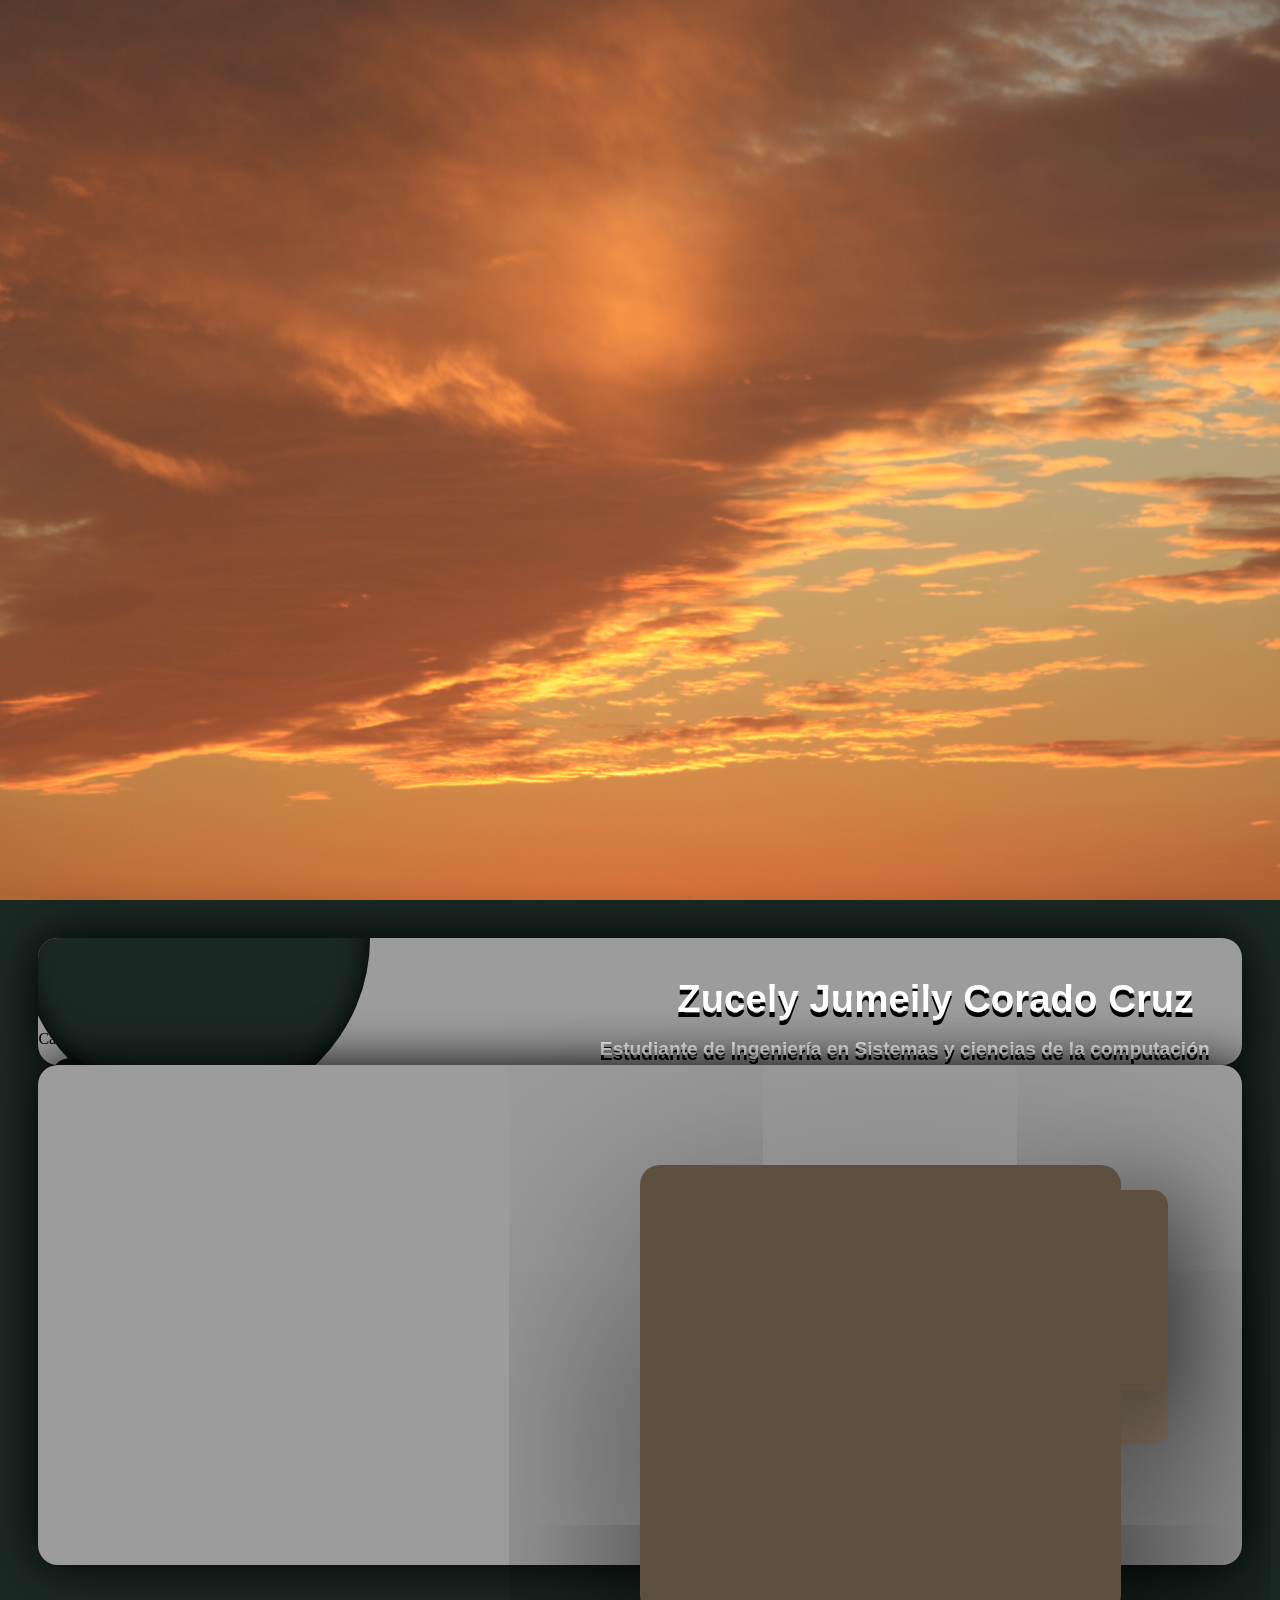
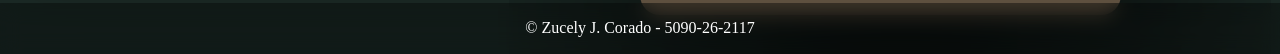
==== index.html @ 42de1779 "V1-Index" ====
<!DOCTYPE html>
<html lang="en">
<head>
    <meta charset="UTF-8">
    <meta name="viewport" content="width=device-width, initial-scale=1.0">
    <title>Zucely J. Corado</title>
    <link rel="shortcut icon" href="./Img/yo.png" type="image/x-icon">
    <link rel="stylesheet" href="./normalize.css">
    <link rel="stylesheet" href="./index.css">
</head>
<body>
    <div class="container">
        <header>
            <div class="isdy-wrapper">
                <div class="isdy" id="isdy">
                    <img src="./Img/wall.png" alt="wall">
                    <p>Zucely Jumeily Corado Cruz</p>
                </div>
            </div>
        </header>

        <div class="content"> 
            <section class="Basic-info">
                <div class="circulo1"></div>
                <div class="circulo2"></div>
                <div class="circulo3"></div>
                <div class="circulo4"></div>
                <div class="circulo5"></div>
                <h1>Zucely Jumeily Corado Cruz</h1>
                <h2>Estudiante de Ingeniería en Sistemas y ciencias de la computación</h2>
                <h2>Sección "A"</h2>
                <p>Carnet: 5090-26-2117</p>
            </section>

            <section class="info">
                <div id="pestaña" class="pestaña3"></div>
                <div id="pestaña" class="pestaña2" ></a></div>
                <div id="pestaña" class="sombra" ></div>
                <div class="folder"></div>
                <div class="pestaña1"></div>
            </section>
        </div>

        <div class="footer">
            <p>&copy; Zucely J. Corado - 5090-26-2117</p>
        </div>
    </div>

   
<!--- ---- ------ -- - - - --            -------           -----        ---- -->
    <script>
        const isdy = document.getElementById("isdy");
        const wrapper = document.querySelector(".isdy-wrapper");
        const trigger = wrapper.offsetHeight;
        window.addEventListener("scroll", () => {
        if(window.scrollY >= trigger){
            isdy.classList.add("active");
        } else {
            isdy.classList.remove("active");
        }
        });
    </script>
</body>
</html>
---- index.css ----
@import url('https://fonts.googleapis.com/css2?family=Changa+One:ital@0;1&family=Dancing+Script:wght@400..700&family=Fira+Sans:ital,wght@0,100;0,200;0,300;0,400;0,500;0,600;0,700;0,800;0,900;1,100;1,200;1,300;1,400;1,500;1,600;1,700;1,800;1,900&family=Fustat:wght@200..800&family=Matemasie&family=Rakkas&family=Rubik+Vinyl&family=Special+Gothic+Expanded+One&family=Zain:wght@200;300;400;700;800;900&display=swap');
@import url('https://fonts.googleapis.com/css2?family=Caveat:wght@400..700&family=Changa+One:ital@0;1&family=Dancing+Script:wght@400..700&family=Fira+Sans:ital,wght@0,100;0,200;0,300;0,400;0,500;0,600;0,700;0,800;0,900;1,100;1,200;1,300;1,400;1,500;1,600;1,700;1,800;1,900&family=Fustat:wght@200..800&family=Matemasie&family=Petemoss&family=Rakkas&family=Rock+Salt&family=Rubik+Vinyl&family=Special+Gothic+Expanded+One&family=Zain:wght@200;300;400;700;800;900&display=swap');

body{
    background-color: #1b2925;
    margin: 0;
    min-height: 100vh;
}   

.container{
    display: grid;
    grid-template-columns: auto;
    grid-template-rows: auto auto auto auto;
    grid-template-areas: 
    "header header header header"
    "content content content content"
    "footer footer footer footer";
}
 
header{
    grid-area: header;
}
.content{
    grid-area: content;
    margin: 3vw;
}
/*isla dynamic*/
.isdy-wrapper{
    width: 100%;
    height: 100vh;
}

.isdy{
    position: relative;
    width: 100%;
    height: 100vh;
    overflow: hidden;
    transform-origin: top center;
    transition: all .35s cubic-bezier(0.22, 1, 0.36, 1);
}

.isdy img{
    width:100%;
    height:100%;
    object-fit: cover;
    
}

.isdy.active{
    position: fixed;
    width: 280px;
    height: 60px;
    top: 20px;
    left: 50%;
    transform: translateX(-50%) scale(1);
    border-radius: 40px;
    z-index: 1000;
}

.isdy.active::after{
    content:"";
    position:absolute;
    inset:0;
    background:
    rgba(0,0,0,0.35);
    backdrop-filter: blur(10px);
}
/*isla dynamic*/

.Basic-info{
    position: relative;
    width: 1fr;
    height: 1fr;
    background-color: #9c9c9c;
    border-radius: 20px;
    box-shadow: 0px 0px 50px #000000;
    overflow: hidden;
}

h1{
    font-weight: bold;
    font-family: sans-serif;
    font-size: 3vw;
    color: #FFFFFF;
    position: absolute;
    top: 1vw;
    right: 4%;
    text-shadow: 0px 5px 0 #000000;
}

h2{
    font-family: sans-serif;
    font-size: 1.5vw;
    color: #FFFFFF;
    position: relative;
    top:  6.5vw;
    right: 2.5vw;
    text-shadow: 0px 5px 0 #000000;
    text-align: right;
}


/*circulos*/
.circulo1, .circulo2, .circulo3, .circulo4, .circulo5 {
    position: absolute;
    background-color: #1b2925;
    border-radius: 50%;
    box-shadow: inset 0 0 30px #000000;
}

.circulo1{
    left: 13%;
    transform: translate(-50%, -50%);
    width: 350px;
    height: 350px;
}

.circulo2{
    transform: translate(-50%, 50%);
    width: 350px;
    height: 350px;
}

.circulo3{ 
    left: 15%;
    transform: translate(5%, 200%);
    width: 150px;
    height: 150px;
}

.circulo4{
    left: 15%;
    transform: translate(10%, 400%);
    width: 60px;
    height: 60px;
}

.circulo5{
    left: 1%;
    transform: translate(2%, 300%);
    width: 40px;
    height: 40px;
}
/*circulos*/

.info{
    position: relative;
    width: 1fr;
    height: auto;
    padding: 1fr;
    min-height: 500px;
    background-color: #9c9c9c;
    border-radius: 20px;
    box-shadow: 0px 0px 50px #000000;
}

a{
    text-decoration: none;
    color: black;
}

/*folder*/
#pestaña{
    width: 47px;
    height: 200px;
    background: #A9927D;
    border-radius: 0 15px 15px 0;
    position: absolute;
}

.sombra{
    width: 47px;
    height: 200px;
    background: #A9927D;
    border-radius: 0 15px 15px 0;
    top: 25%;
    left: 90%;
    box-shadow: 1px 14px 100px black;
}

.pestaña1{
    width: 47px;
    height: 200px;
    background: #5E503F;
    border-radius: 0 15px 15px 0;
    position: absolute;
    top: 25%;
    left: 90%;
}

.pestaña2{
    background: #A9927D;
    top: 30%;
    left: 90%;
}

.pestaña3{
    top: 36%;
    left: 90%;
    background: #A9927D;
}

.folder{
    width: 40%;
    height: 90%;
    background: #5E503F;
    border-radius: 20px;
    position: absolute;
    top: 20%;
    left: 50%;
    box-shadow: 20px 90px 1000px black;
}
/*folder*/

.footer{
    color: white;
    text-align: center;
    background-color: rgba(0, 0, 0, 0.35);
    backdrop-filter: blur(10px);
    grid-area: footer;
}
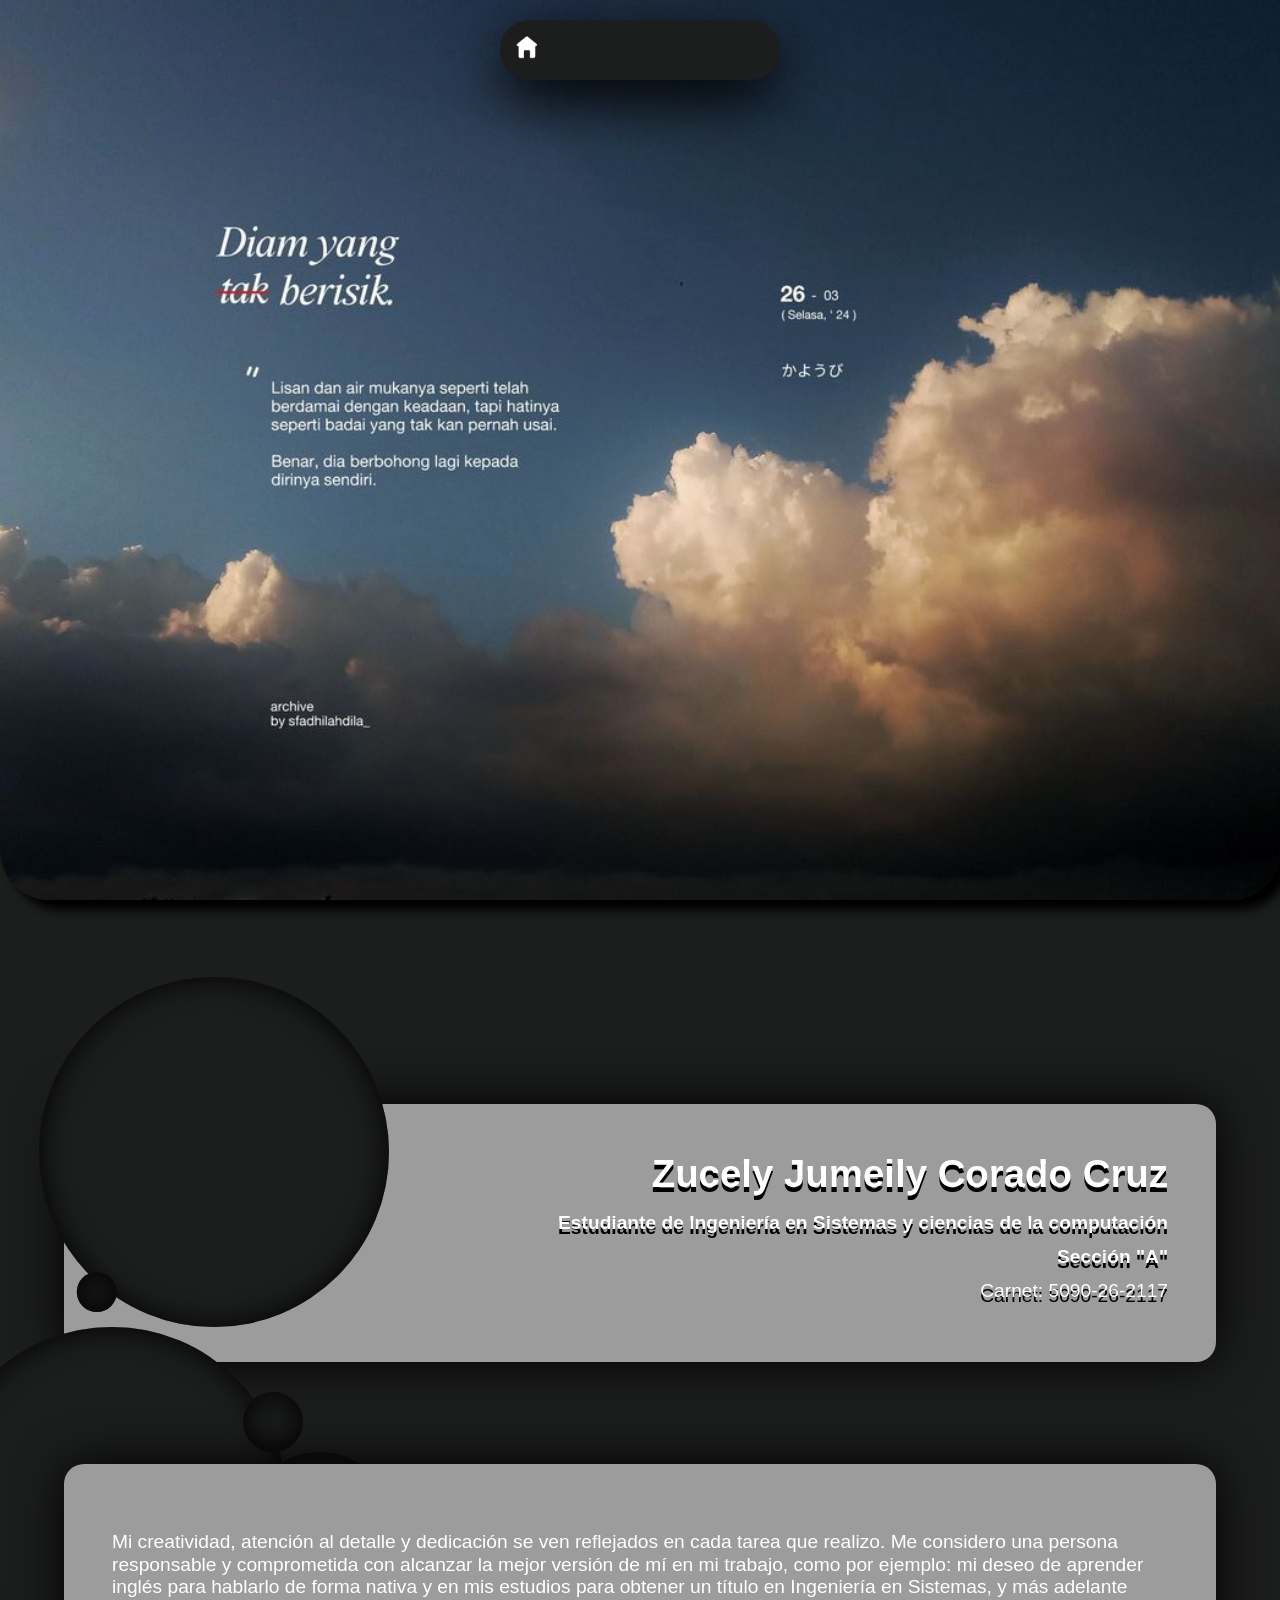
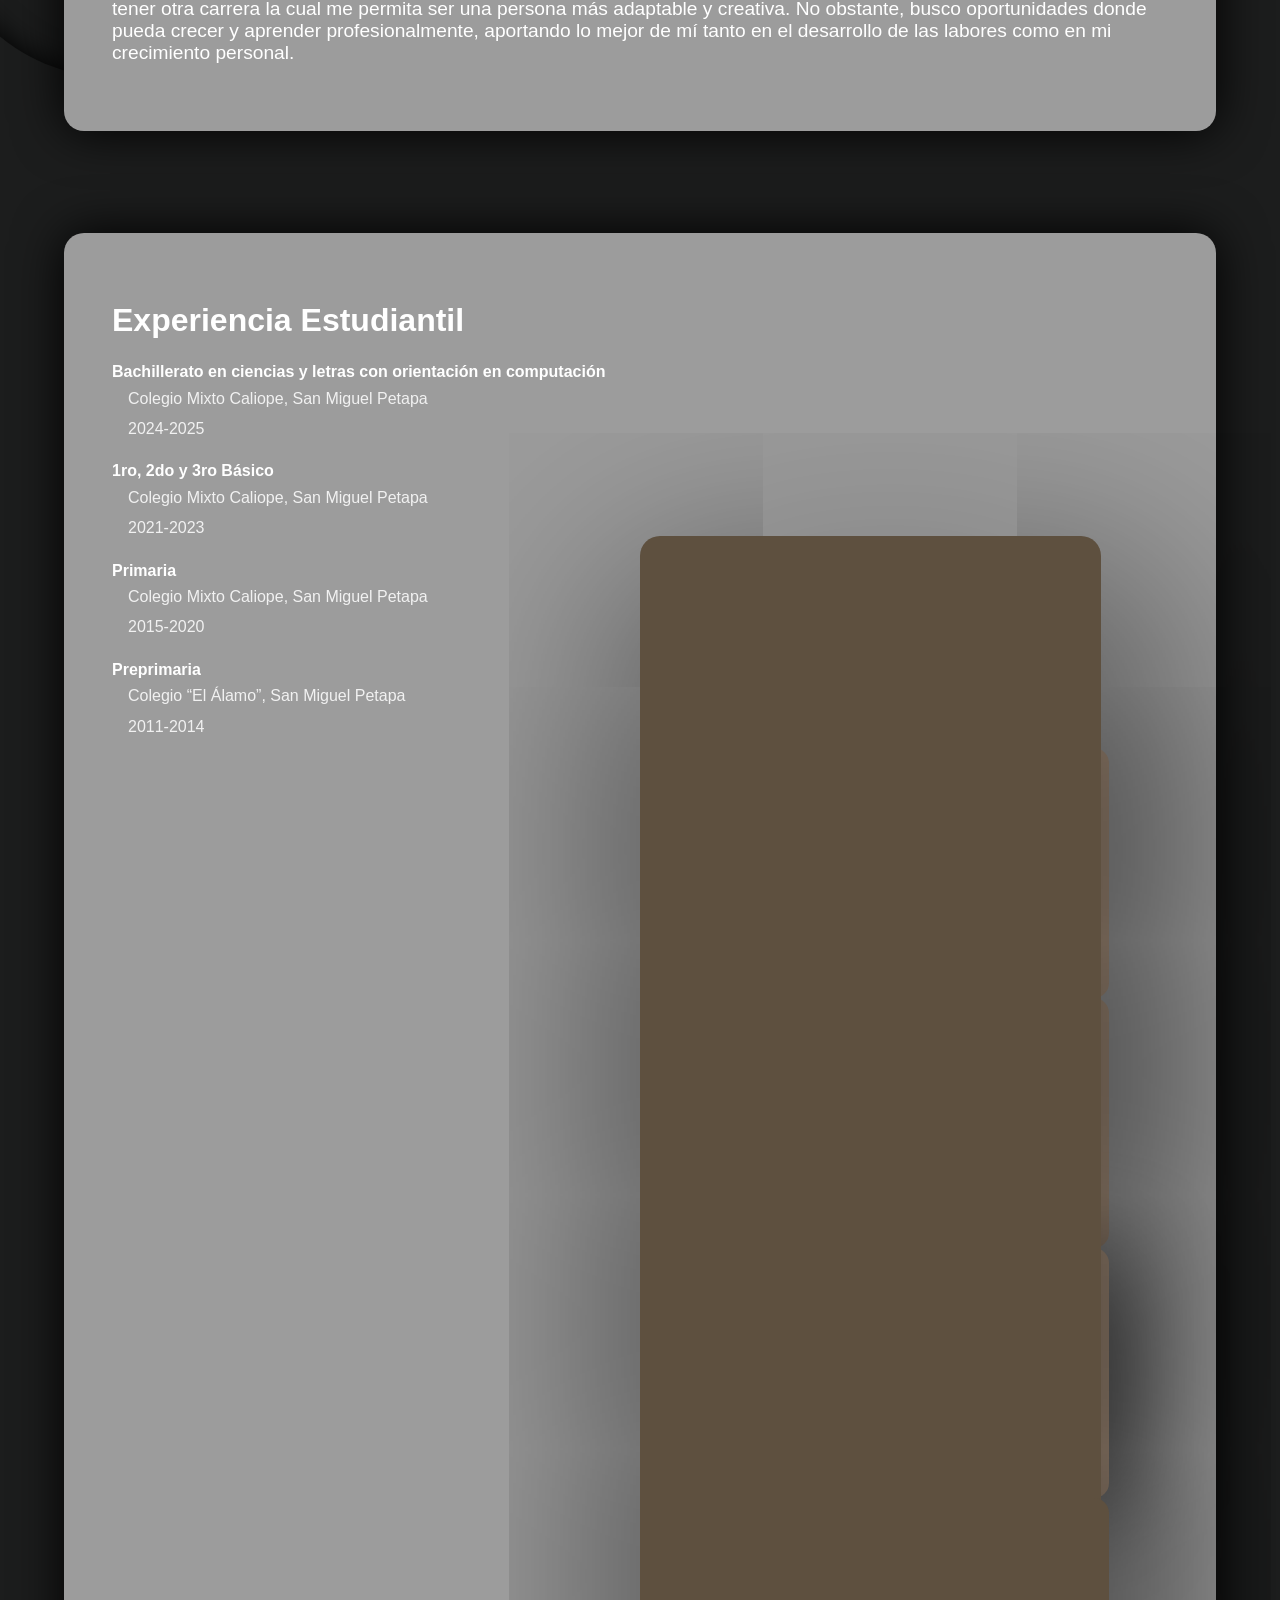
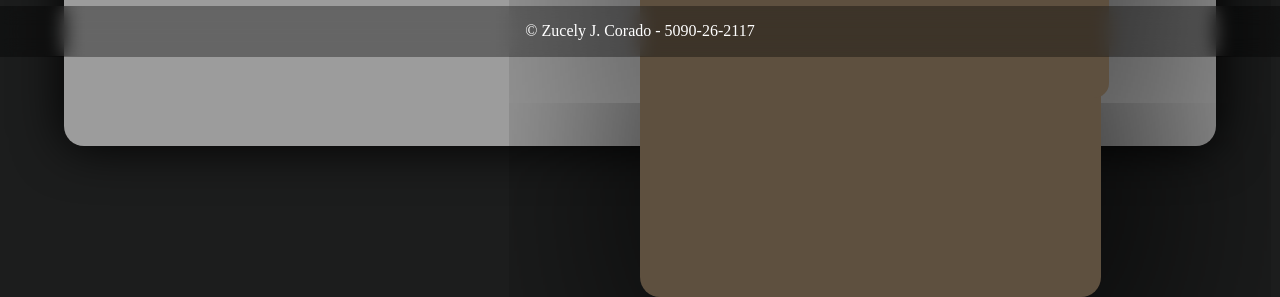
==== commit ca6f0083: "V1 plantillas" ====
--- a/index.html
+++ b/index.html
@@ -4,18 +4,16 @@
     <meta charset="UTF-8">
     <meta name="viewport" content="width=device-width, initial-scale=1.0">
     <title>Zucely J. Corado</title>
-    <link rel="shortcut icon" href="./Img/yo.png" type="image/x-icon">
-    <link rel="stylesheet" href="./normalize.css">
-    <link rel="stylesheet" href="./index.css">
+    <link rel="shortcut icon" href="./Img/icon.png" type="image/x-icon">
+    <link rel="stylesheet" href="./css/normalize.css">
+    <link rel="stylesheet" href="./css/index.css">
 </head>
 <body>
     <div class="container">
         <header>
             <div class="isdy-wrapper">
-                <div class="isdy" id="isdy">
-                    <img src="./Img/wall.png" alt="wall">
-                    <p>Zucely Jumeily Corado Cruz</p>
-                </div>
+                <div class="isdy"><a href="./index.html"><img src="./Img/casa.png" alt="casa"></a></div>
+                <div class="imgportafolio"><img src="./Img/img.jpg" alt=""></div>
             </div>
         </header>
 
@@ -32,33 +30,42 @@
                 <p>Carnet: 5090-26-2117</p>
             </section>
 
+            <section class="infopersonal">
+                <p>Mi creatividad, atención al detalle y dedicación se ven reflejados en cada tarea que realizo. Me considero una persona responsable y comprometida con alcanzar la mejor versión de mí en mi trabajo, como por ejemplo: mi deseo de aprender inglés para hablarlo de forma nativa y en mis estudios para obtener un título en Ingeniería en Sistemas, y más adelante tener otra carrera la cual me permita ser una persona más adaptable y creativa. No obstante, busco oportunidades donde pueda crecer y aprender profesionalmente, aportando lo mejor de mí tanto en el desarrollo de las labores como en mi crecimiento personal. </p>
+            </section>
             <section class="info">
-                <div id="pestaña" class="pestaña3"></div>
-                <div id="pestaña" class="pestaña2" ></a></div>
-                <div id="pestaña" class="sombra" ></div>
-                <div class="folder"></div>
-                <div class="pestaña1"></div>
+                <div>
+                    <h1>Experiencia Estudiantil</h1>
+                    <dl>
+                        <dt>Bachillerato en ciencias y letras con orientación en computación</dt>
+                        <dd>Colegio Mixto Caliope, San Miguel Petapa</dd>
+                        <dd>2024-2025</dd>
+                        <dt>1ro, 2do y 3ro Básico </dt>
+                        <dd>Colegio Mixto Caliope, San Miguel Petapa</dd>
+                        <dd>2021-2023</dd>
+                        <dt>Primaria</dt>
+                        <dd>Colegio Mixto Caliope, San Miguel Petapa</dd>
+                        <dd>2015-2020</dd>
+                        <dt>Preprimaria</dt>
+                        <dd>Colegio “El Álamo”, San Miguel Petapa </dd>
+                        <dd>2011-2014</dd>
+                    </dl>
+                </div>
+                <aside>
+                    <div id="pestaña" class="pestaña3"></div>
+                    <div id="pestaña" class="pestaña2"></div>
+                    <div id="pestaña" class="sombra"></div>
+                    <div class="folder"></div>
+                    <div class="pestaña1"></div>
+                </aside>
             </section>
+
         </div>
-
         <div class="footer">
             <p>&copy; Zucely J. Corado - 5090-26-2117</p>
         </div>
+
     </div>
-
-   
-<!--- ---- ------ -- - - - --            -------           -----        ---- -->
-    <script>
-        const isdy = document.getElementById("isdy");
-        const wrapper = document.querySelector(".isdy-wrapper");
-        const trigger = wrapper.offsetHeight;
-        window.addEventListener("scroll", () => {
-        if(window.scrollY >= trigger){
-            isdy.classList.add("active");
-        } else {
-            isdy.classList.remove("active");
-        }
-        });
-    </script>
+    
 </body>
 </html>
--- a/css/index.css
+++ b/css/index.css
@@ -0,0 +1,266 @@
+@import url('https://fonts.googleapis.com/css2?family=Changa+One:ital@0;1&family=Dancing+Script:wght@400..700&family=Fira+Sans:ital,wght@0,100;0,200;0,300;0,400;0,500;0,600;0,700;0,800;0,900;1,100;1,200;1,300;1,400;1,500;1,600;1,700;1,800;1,900&family=Fustat:wght@200..800&family=Matemasie&family=Rakkas&family=Rubik+Vinyl&family=Special+Gothic+Expanded+One&family=Zain:wght@200;300;400;700;800;900&display=swap');
+@import url('https://fonts.googleapis.com/css2?family=Caveat:wght@400..700&family=Changa+One:ital@0;1&family=Dancing+Script:wght@400..700&family=Fira+Sans:ital,wght@0,100;0,200;0,300;0,400;0,500;0,600;0,700;0,800;0,900;1,100;1,200;1,300;1,400;1,500;1,600;1,700;1,800;1,900&family=Fustat:wght@200..800&family=Matemasie&family=Petemoss&family=Rakkas&family=Rock+Salt&family=Rubik+Vinyl&family=Special+Gothic+Expanded+One&family=Zain:wght@200;300;400;700;800;900&display=swap');
+
+body{
+    background-color: #1C1D1D;
+    margin: 0;
+    padding: 0;
+}   
+
+.container{
+    display: grid;
+    grid-template-columns: auto;
+    grid-template-rows: auto auto auto auto;
+    grid-template-areas: 
+    "header header header header"
+    "content content content content"
+    "footer footer footer footer";
+}
+ 
+header{
+    grid-area: header;
+}
+
+.content{
+    grid-area: content;
+    margin: 5vw;
+    padding-top: 140px;
+}
+
+/*isla dynamic*/
+.isdy-wrapper{
+    width: 100%;
+    position: relative;
+}
+
+.isdy{
+    position: fixed;
+    z-index: 9999;
+    width: 280px;
+    height: 60px;
+    top: 20px;
+    left: 50%;
+    transform: translateX(-50%);
+    border-radius: 40px;
+    box-shadow: 0 20px 60px #000000;
+    background: #1C1D1D;
+}
+
+.isdy img{
+    position: absolute;
+    height: 40%;
+    top: 25%;
+    left: 5%;
+}
+
+.imgportafolio{
+    height: 100vh;
+    overflow: hidden;
+    border-radius: 0 0 50px 50px;
+    box-shadow: 10px 10px 10px #000000;
+}
+
+.imgportafolio img{
+    width: 100%;
+    height: 100%;
+    object-fit: cover;
+}
+/*isla dynamic*/
+
+.Basic-info{
+    position: relative;
+    width: auto;
+    max-width: 100%;
+    padding: 3rem;
+    background-color: #9c9c9c;
+    border-radius: 20px;
+    box-shadow: 0px 0px 50px #000000;
+}
+
+.Basic-info h1{
+    font-weight: bold;
+    font-family: sans-serif;
+    font-size: 3vw;
+    color: #FFFFFF;
+    position: static;
+    margin: 0 0 1rem 0;
+    text-align: right;
+    text-shadow: 0px 5px 0 #000000;
+}
+
+.Basic-info h2{
+    font-family: sans-serif;
+    font-size: 1.5vw;
+    color: #FFFFFF;
+    position: static;
+    margin: 0 0 0.75rem 0;
+    text-align: right;
+    text-shadow: 0px 5px 0 #000000;
+}
+
+.Basic-info p{
+    font-family: sans-serif;
+    font-size: 1.5vw;
+    color: #FFFFFF;
+    position: static;
+    margin: 0 0 0.75rem 0;
+    text-align: right;  
+    text-shadow: 0px 5px 0 #000000;
+}
+
+/*circulos*/
+.circulo1, .circulo2, .circulo3, .circulo4, .circulo5 {
+    position: absolute;
+    background-color: #1C1D1D;
+    border-radius: 50%;
+    box-shadow: inset 0 0 30px #000000;
+}
+
+.circulo1{
+    left: 13%;
+    transform: translate(-50%, -50%);
+    width: 350px;
+    height: 350px;
+}
+
+.circulo2{
+    transform: translate(-50%, 50%);
+    width: 350px;
+    height: 350px;
+}
+
+.circulo3{ 
+    left: 15%;
+    transform: translate(5%, 200%);
+    width: 150px;
+    height: 150px;
+}
+
+.circulo4{
+    left: 15%;
+    transform: translate(10%, 400%);
+    width: 60px;
+    height: 60px;
+}
+
+.circulo5{
+    left: 1%;
+    transform: translate(2%, 300%);
+    width: 40px;
+    height: 40px;
+}
+/*circulos*/
+
+.info{
+    position: relative;
+    top: 10%;
+    width: auto;
+    height: auto;
+    padding: 3rem;
+    min-height: 500px;
+    background-color: #9c9c9c;
+    border-radius: 20px;
+    box-shadow: 0px 0px 50px #000000;
+}
+
+.info h1 { 
+    color: white;
+    font-family: sans-serif;
+}
+
+.info dl { 
+    font-family: sans-serif;
+    margin: 0;
+    padding: 0;
+}
+
+.info dl dt {
+    color: #ffffff;
+    margin: 1.5rem 0 0.5rem;
+    font-weight: 700;
+}
+
+.info dl dd {
+    margin: 0 0 0.75rem 1rem;
+    color: #f1f1f1;
+}
+
+.infopersonal{
+    position: relative;
+    top: 5%;
+    width: auto;
+    height: auto;
+    padding: 3rem;
+    background-color: #9c9c9c;
+    border-radius: 20px;
+    box-shadow: 0px 0px 50px #000000;
+}
+
+.infopersonal p{
+    color: white;
+    font-family: sans-serif;
+    font-size: 1.5vw;
+}
+
+
+/*folder*/
+
+#pestaña{
+    width: 47px;
+    height: 250px;
+    background: #A9927D;
+    border-radius: 0 15px 15px 0;
+    position: relative;
+}
+
+.sombra{
+    width: 47px;
+    height: 200px;
+    background: #A9927D;
+    border-radius: 0 15px 15px 0;
+    top: 25%;
+    left: 90%;
+    box-shadow: 1px 14px 100px black;
+}
+
+.pestaña1{
+    width: 47px;
+    height: 200px;
+    background: #5E503F;
+    border-radius: 0 15px 15px 0;
+    position: relative;
+    top: 15%;
+    left: 90%;
+}
+
+.pestaña2{
+    background: #A9927D;
+    top: 30%;
+    left: 90%;
+}
+
+.pestaña3{
+    top: 36%;
+    left: 90%;
+    background: #A9927D;
+}
+
+.folder{
+    width: 40%;
+    height: 90%;
+    background: #5E503F;
+    border-radius: 20px;
+    position: absolute;
+    top: 20%;
+    left: 50%;
+    box-shadow: 20px 90px 1000px black;
+}
+/*folder*/
+
+.footer{
+    color: white;
+    text-align: center;
+    background-color: rgba(0, 0, 0, 0.35);
+    backdrop-filter: blur(10px);
+    grid-area: footer;
+}
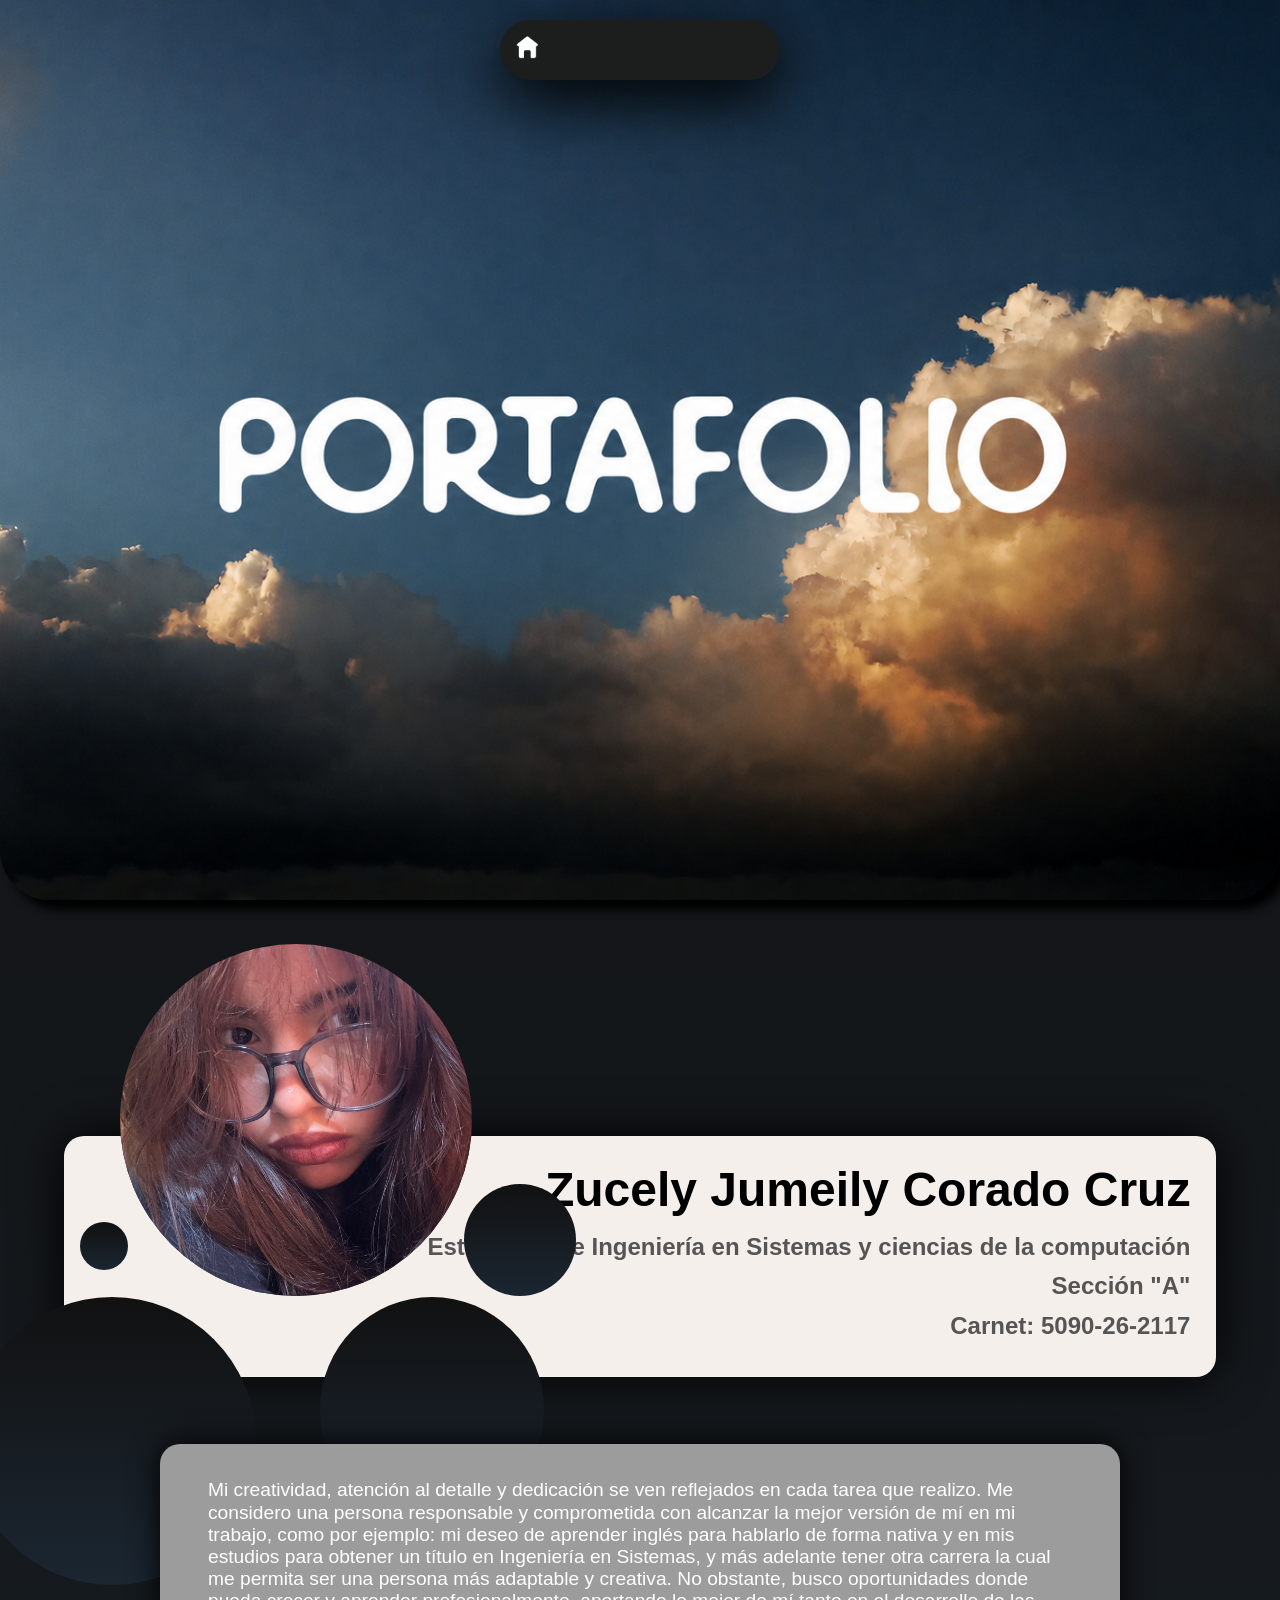
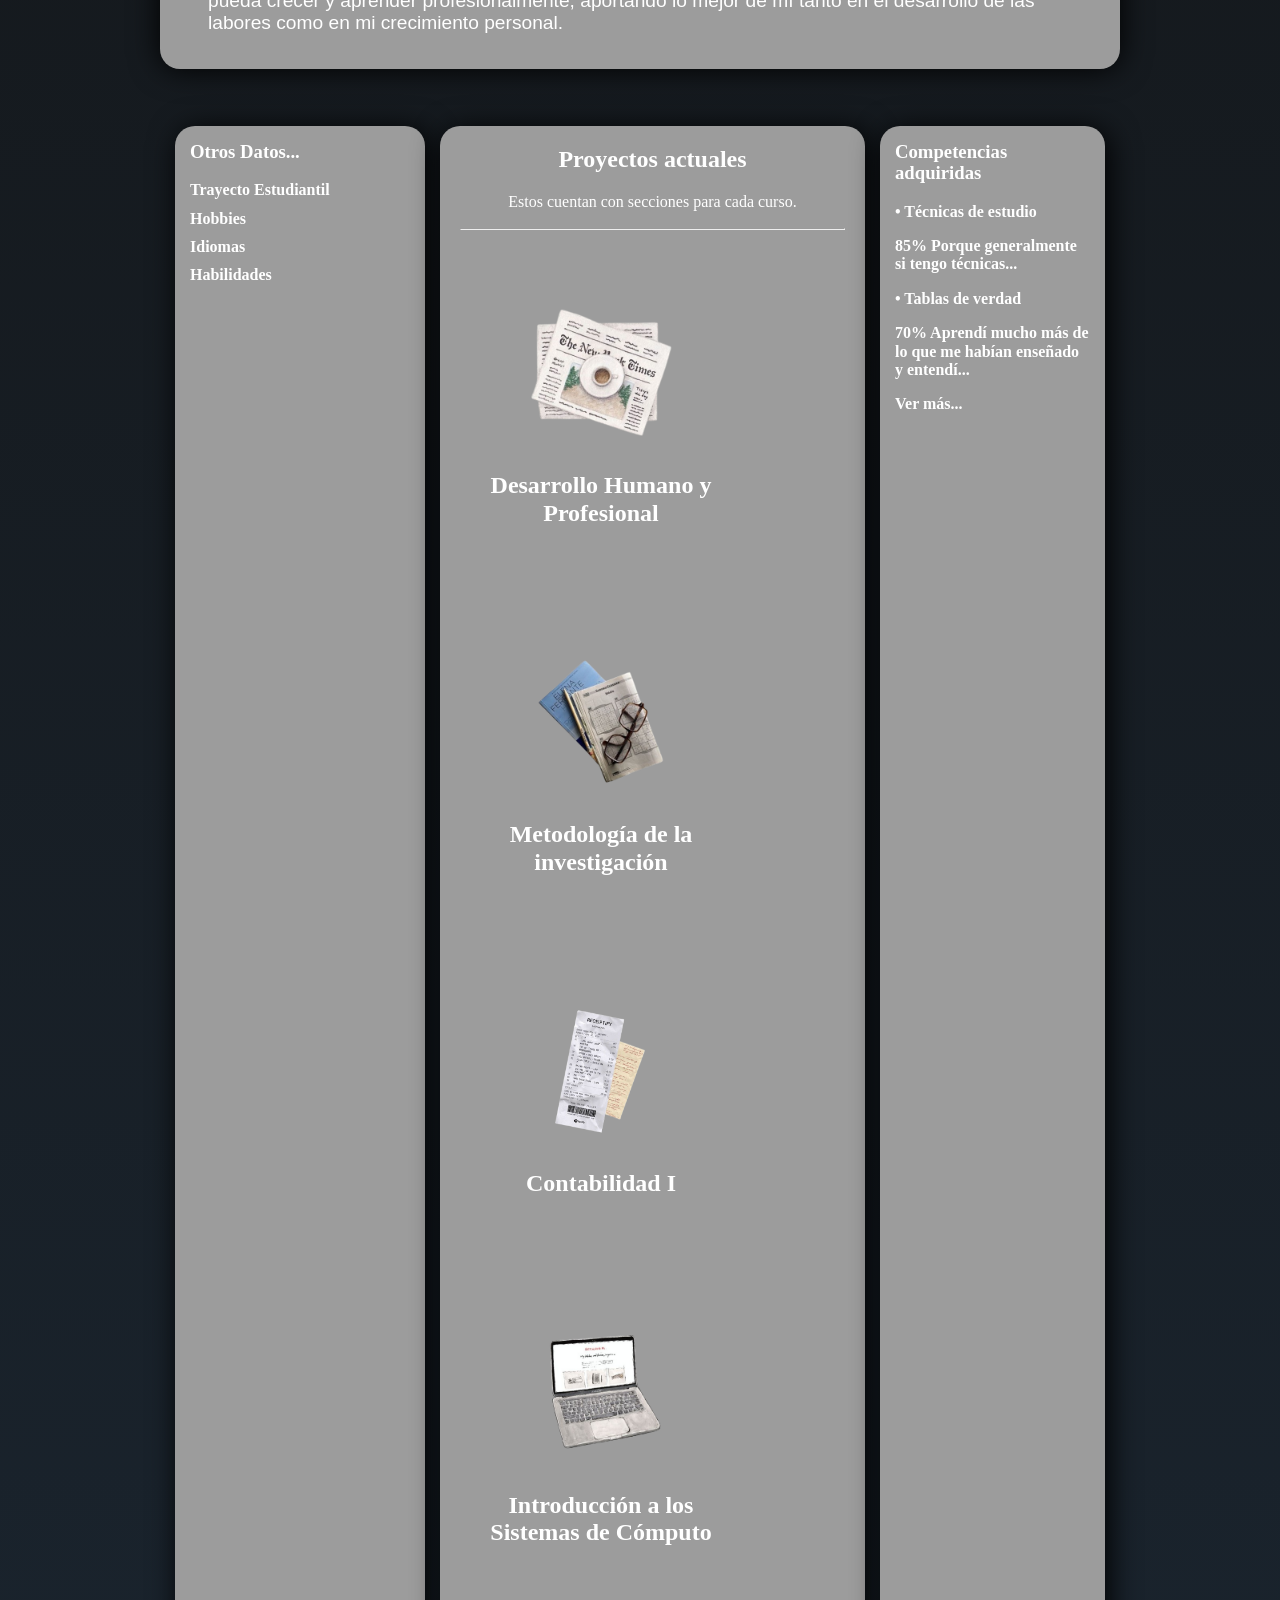
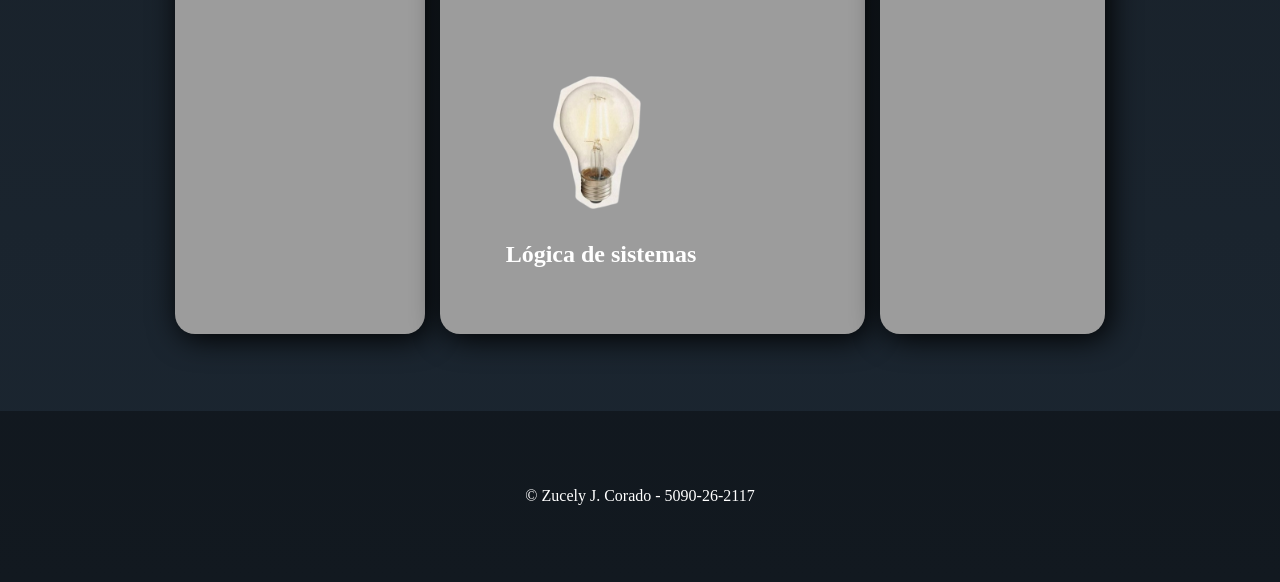
==== commit e40ffc58: "V2-index y organizacion" ====
--- a/index.html
+++ b/index.html
@@ -13,13 +13,13 @@
         <header>
             <div class="isdy-wrapper">
                 <div class="isdy"><a href="./index.html"><img src="./Img/casa.png" alt="casa"></a></div>
-                <div class="imgportafolio"><img src="./Img/img.jpg" alt=""></div>
+                <div class="imgportafolio"><img src="./Img/background.png" alt="portafolio"></div>
+                
             </div>
         </header>
-
         <div class="content"> 
             <section class="Basic-info">
-                <div class="circulo1"></div>
+                <div class="circulo1"><img src="./Img/yo.JPEG" alt=""></div>
                 <div class="circulo2"></div>
                 <div class="circulo3"></div>
                 <div class="circulo4"></div>
@@ -27,40 +27,55 @@
                 <h1>Zucely Jumeily Corado Cruz</h1>
                 <h2>Estudiante de Ingeniería en Sistemas y ciencias de la computación</h2>
                 <h2>Sección "A"</h2>
-                <p>Carnet: 5090-26-2117</p>
+                <h2>Carnet: 5090-26-2117</h2>
             </section>
 
             <section class="infopersonal">
                 <p>Mi creatividad, atención al detalle y dedicación se ven reflejados en cada tarea que realizo. Me considero una persona responsable y comprometida con alcanzar la mejor versión de mí en mi trabajo, como por ejemplo: mi deseo de aprender inglés para hablarlo de forma nativa y en mis estudios para obtener un título en Ingeniería en Sistemas, y más adelante tener otra carrera la cual me permita ser una persona más adaptable y creativa. No obstante, busco oportunidades donde pueda crecer y aprender profesionalmente, aportando lo mejor de mí tanto en el desarrollo de las labores como en mi crecimiento personal. </p>
             </section>
-            <section class="info">
-                <div>
-                    <h1>Experiencia Estudiantil</h1>
-                    <dl>
-                        <dt>Bachillerato en ciencias y letras con orientación en computación</dt>
-                        <dd>Colegio Mixto Caliope, San Miguel Petapa</dd>
-                        <dd>2024-2025</dd>
-                        <dt>1ro, 2do y 3ro Básico </dt>
-                        <dd>Colegio Mixto Caliope, San Miguel Petapa</dd>
-                        <dd>2021-2023</dd>
-                        <dt>Primaria</dt>
-                        <dd>Colegio Mixto Caliope, San Miguel Petapa</dd>
-                        <dd>2015-2020</dd>
-                        <dt>Preprimaria</dt>
-                        <dd>Colegio “El Álamo”, San Miguel Petapa </dd>
-                        <dd>2011-2014</dd>
-                    </dl>
+        </div>
+
+        <div class="cajita">
+            <aside class="sidebar-left">
+                <h3>Otros Datos... </h3>
+                <ul>
+                    <li><a href="./trayecto.html">Trayecto Estudiantil</a></li>
+                    <li><a href="./hobbies.html">Hobbies</a></li>
+                    <li><a href="./idiomas.html">Idiomas</a></li>
+                    <li><a href="./Habilidades.html">Habilidades</a></li>
+                </ul>
+            </aside>
+
+            <main class="resto">
+                <h2>Proyectos actuales</h2>
+                <p> Estos cuentan con secciones para cada curso.</p>
+                <hr><br>
+                <div class="cards">
+                    <div class="card"><a href="./Desarrollo.html"><img src="./Img/desa.png" alt="desarrollo"><h2>Desarrollo Humano y Profesional</h2></a></div>
+                    <div class="card"><a href="./metodologia.html"><img src="./Img/investigar.png" alt="metodologia"><h2>Metodología de la investigación</h2></a></div>
+                    <div class="card"><a href="./contabilidad.html"><img src="./Img/recibo.png" alt="contabilidad"><h2>Contabilidad I</h2></a></div>
+                    <div class="card"><a href="./Introduccion.html"><img src="./Img/computo.png" alt="contabilidad"><h2>Introducción a los Sistemas de Cómputo</h2></a></div>
+                    <div class="card"><a href="./logica.html"><img src="./Img/foco.png" alt="contabilidad"><h2>Lógica de sistemas</h2></a></div>
                 </div>
-                <aside>
-                    <div id="pestaña" class="pestaña3"></div>
-                    <div id="pestaña" class="pestaña2"></div>
-                    <div id="pestaña" class="sombra"></div>
-                    <div class="folder"></div>
-                    <div class="pestaña1"></div>
-                </aside>
-            </section>
+            </main>
+
+            <aside class="sidebar-right">
+                <a href="./competencias">
+                    <h3>Competencias adquiridas</h3>
+                    <p>•	Técnicas de estudio</p>
+                    <p>85% Porque generalmente si tengo técnicas...</p>
+                    <p>•	Tablas de verdad</p>
+                    <p>70% Aprendí mucho más de lo que me habían enseñado y entendí...</p>
+                    <strong><p>Ver más...</p></strong>
+                </a>
+
+            </aside>
+        </div>
+
+        <div class="contacto">
 
         </div>
+        
         <div class="footer">
             <p>&copy; Zucely J. Corado - 5090-26-2117</p>
         </div>
--- a/css/index.css
+++ b/css/index.css
@@ -1,33 +1,31 @@
 @import url('https://fonts.googleapis.com/css2?family=Changa+One:ital@0;1&family=Dancing+Script:wght@400..700&family=Fira+Sans:ital,wght@0,100;0,200;0,300;0,400;0,500;0,600;0,700;0,800;0,900;1,100;1,200;1,300;1,400;1,500;1,600;1,700;1,800;1,900&family=Fustat:wght@200..800&family=Matemasie&family=Rakkas&family=Rubik+Vinyl&family=Special+Gothic+Expanded+One&family=Zain:wght@200;300;400;700;800;900&display=swap');
 @import url('https://fonts.googleapis.com/css2?family=Caveat:wght@400..700&family=Changa+One:ital@0;1&family=Dancing+Script:wght@400..700&family=Fira+Sans:ital,wght@0,100;0,200;0,300;0,400;0,500;0,600;0,700;0,800;0,900;1,100;1,200;1,300;1,400;1,500;1,600;1,700;1,800;1,900&family=Fustat:wght@200..800&family=Matemasie&family=Petemoss&family=Rakkas&family=Rock+Salt&family=Rubik+Vinyl&family=Special+Gothic+Expanded+One&family=Zain:wght@200;300;400;700;800;900&display=swap');
 
-body{
-    background-color: #1C1D1D;
+*¨{
     margin: 0;
     padding: 0;
+}
+
+body{
+    background: linear-gradient(to bottom, #111111, #1B2631);
 }   
 
 .container{
     display: grid;
-    grid-template-columns: auto;
-    grid-template-rows: auto auto auto auto;
+    grid-template-columns: auto auto auto;
+    grid-template-rows: auto auto auto auto ;
     grid-template-areas: 
-    "header header header header"
-    "content content content content"
-    "footer footer footer footer";
-}
- 
+    "header header header"
+    "content content content"
+    "proyectos proyectos proyectos"
+    "footer footer footer";
+}
+
+/*isla dynamic*/
 header{
     grid-area: header;
 }
 
-.content{
-    grid-area: content;
-    margin: 5vw;
-    padding-top: 140px;
-}
-
-/*isla dynamic*/
 .isdy-wrapper{
     width: 100%;
     position: relative;
@@ -44,6 +42,11 @@
     border-radius: 40px;
     box-shadow: 0 20px 60px #000000;
     background: #1C1D1D;
+    transition: transform 0.3s;
+}
+
+.isdy:hover{
+    transform: translateX(-50%) scale(1.1);
 }
 
 .isdy img{
@@ -67,200 +70,243 @@
 }
 /*isla dynamic*/
 
+.content{
+    grid-area: content;
+    margin: 5vw;
+    padding-top: 140px;
+}
+
 .Basic-info{
     position: relative;
+    margin-top: 2rem;
     width: auto;
     max-width: 100%;
-    padding: 3rem;
-    background-color: #9c9c9c;
+    padding: 2vw;
+    background-color: #F5EFEB;
     border-radius: 20px;
     box-shadow: 0px 0px 50px #000000;
+    transition: transform 0.1s;
+}
+
+.Basic-info:hover{
+    transform: scale(1.02);
 }
 
 .Basic-info h1{
     font-weight: bold;
     font-family: sans-serif;
-    font-size: 3vw;
-    color: #FFFFFF;
+    font-size: 3rem;
+    color: #000000;
     position: static;
     margin: 0 0 1rem 0;
     text-align: right;
-    text-shadow: 0px 5px 0 #000000;
 }
 
 .Basic-info h2{
     font-family: sans-serif;
-    font-size: 1.5vw;
-    color: #FFFFFF;
+    font-size: 1.5rem;
+    color: #555;
     position: static;
     margin: 0 0 0.75rem 0;
     text-align: right;
-    text-shadow: 0px 5px 0 #000000;
-}
-
-.Basic-info p{
-    font-family: sans-serif;
-    font-size: 1.5vw;
-    color: #FFFFFF;
-    position: static;
-    margin: 0 0 0.75rem 0;
-    text-align: right;  
-    text-shadow: 0px 5px 0 #000000;
 }
 
 /*circulos*/
 .circulo1, .circulo2, .circulo3, .circulo4, .circulo5 {
     position: absolute;
-    background-color: #1C1D1D;
+    background: linear-gradient(to bottom, #111111, #1B2631);
     border-radius: 50%;
-    box-shadow: inset 0 0 30px #000000;
+    overflow: hidden;
 }
 
 .circulo1{
-    left: 13%;
-    transform: translate(-50%, -50%);
-    width: 350px;
-    height: 350px;
+    left: 3.5rem;
+    top: -12rem;
+    width: 22rem;
+    height: 22rem;
+    border-radius: 50%;
+    overflow: hidden;
+    display: flex;
+    justify-content: center;
+    align-items: center;
+}
+
+.circulo1 img{
+    width: 39rem;
+    object-fit: contain;
 }
 
 .circulo2{
-    transform: translate(-50%, 50%);
-    width: 350px;
-    height: 350px;
+    left: -6rem;
+    bottom: -13rem;
+    width: 18rem;
+    height: 18rem;
 }
 
 .circulo3{ 
-    left: 15%;
-    transform: translate(5%, 200%);
-    width: 150px;
-    height: 150px;
+    left: 16rem;
+    bottom: -9rem;
+    width: 14rem;
+    height: 14rem;
 }
 
 .circulo4{
-    left: 15%;
-    transform: translate(10%, 400%);
-    width: 60px;
-    height: 60px;
+    left: 25rem;
+    top: 3rem;
+    width: 7rem;
+    height: 7rem;
 }
 
 .circulo5{
-    left: 1%;
-    transform: translate(2%, 300%);
-    width: 40px;
-    height: 40px;
+    left: 1rem;
+    top: 5.4rem;
+    width: 3rem;
+    height: 3rem;
 }
 /*circulos*/
 
-.info{
+.infopersonal{
     position: relative;
+    margin: 1vw 6rem 2rem 6rem; 
     top: 10%;
     width: auto;
     height: auto;
-    padding: 3rem;
-    min-height: 500px;
+    padding: 1rem 3rem;
     background-color: #9c9c9c;
     border-radius: 20px;
-    box-shadow: 0px 0px 50px #000000;
-}
-
-.info h1 { 
-    color: white;
-    font-family: sans-serif;
-}
-
-.info dl { 
-    font-family: sans-serif;
-    margin: 0;
-    padding: 0;
-}
-
-.info dl dt {
-    color: #ffffff;
-    margin: 1.5rem 0 0.5rem;
-    font-weight: 700;
-}
-
-.info dl dd {
-    margin: 0 0 0.75rem 1rem;
-    color: #f1f1f1;
-}
-
-.infopersonal{
-    position: relative;
-    top: 5%;
-    width: auto;
-    height: auto;
-    padding: 3rem;
-    background-color: #9c9c9c;
-    border-radius: 20px;
-    box-shadow: 0px 0px 50px #000000;
+    box-shadow: 0px 0px 30px #000000;
+    transition: transform 0.1s;
+}
+
+.infopersonal:hover{
+    transform: scale(1.02);
 }
 
 .infopersonal p{
     color: white;
     font-family: sans-serif;
     font-size: 1.5vw;
-}
-
-
-/*folder*/
-
-#pestaña{
-    width: 47px;
-    height: 250px;
-    background: #A9927D;
-    border-radius: 0 15px 15px 0;
-    position: relative;
-}
-
-.sombra{
-    width: 47px;
+    border-radius: 20px;
+}
+
+.cajita {
+    grid-area: proyectos;
+    display: grid;
+    min-height: auto;
+    grid-template-columns: 250px 1fr 225px;
+    grid-template-rows: auto 1fr auto;
+    grid-template-areas: 
+        "left resto right";
+    gap: 15px;
+    padding: 15px;
+    box-sizing: border-box;
+    margin: 0 10rem 2rem 10rem;
+}
+
+.sidebar-left { 
+    color: #FFFFFF;
+    grid-area: left; 
+    background-color: #9c9c9c; 
+    padding: 15px; 
+    border-radius: 20px;
+    box-shadow: 4px 4px 30px #000000; 
+    transition: transform 0.1s;
+}
+
+.sidebar-left:hover{
+    transform: scale(1.02);
+}
+
+.resto { 
+    grid-area: resto;
+    gap: 3px; 
+    background-color: #9c9c9c; 
+    padding: 20px; 
+    border-radius: 20px; 
+    box-shadow: 0 2px 5px rgba(0,0,0,0.1); 
+    color: #FFFFFF;
+    text-align: center;
+    box-shadow: 4px 4px 30px #000000; 
+    transition: transform 0.1s;
+}
+
+.resto:hover{
+    transform: scale(1.009);
+}
+
+.resto img{
+    width: 100%;
     height: 200px;
-    background: #A9927D;
-    border-radius: 0 15px 15px 0;
-    top: 25%;
-    left: 90%;
-    box-shadow: 1px 14px 100px black;
-}
-
-.pestaña1{
-    width: 47px;
-    height: 200px;
-    background: #5E503F;
-    border-radius: 0 15px 15px 0;
-    position: relative;
-    top: 15%;
-    left: 90%;
-}
-
-.pestaña2{
-    background: #A9927D;
-    top: 30%;
-    left: 90%;
-}
-
-.pestaña3{
-    top: 36%;
-    left: 90%;
-    background: #A9927D;
-}
-
-.folder{
-    width: 40%;
-    height: 90%;
-    background: #5E503F;
-    border-radius: 20px;
-    position: absolute;
-    top: 20%;
-    left: 50%;
-    box-shadow: 20px 90px 1000px black;
-}
-/*folder*/
+    object-fit: contain;
+    display: block;
+}
+
+.sidebar-right { 
+    color: #FFFFFF;
+    grid-area: right; 
+    background-color: #9c9c9c; 
+    padding: 15px; 
+    border-radius: 20px; 
+    box-shadow: 4px 4px 30px #000000; 
+    transition: transform 0.1s;
+}
+
+.sidebar-right:hover{
+    transform: scale(1.02);
+}
+
+h2, h3 { 
+    margin-top: 0; 
+}
+
+ul { 
+    list-style: none; 
+    padding: 0; 
+}
+
+li { 
+    margin-bottom: 10px; 
+}
+
+a { 
+    color: #ffffff;
+    text-decoration: none; 
+    font-weight: bold; 
+}
+
+.cards{
+    display: flex;
+    flex-wrap: wrap;
+    gap: 2rem;
+}
+
+.card{
+    width: 250px;
+    padding: 1rem;
+    border-radius: 10px;
+    color: white;
+    margin-bottom: 10px; 
+    transition: transform 0.3s;
+}
+
+.card:hover{
+    transform: scale(1.1);
+}
 
 .footer{
+    grid-area: footer;
+    padding: 60px;
+    text-align: center;
     color: white;
-    text-align: center;
     background-color: rgba(0, 0, 0, 0.35);
-    backdrop-filter: blur(10px);
-    grid-area: footer;
+}
+
+@media (max-width: 800px) {
+    .container {
+        grid-template-columns: 1fr;
+        grid-template-areas: 
+            "resto"
+            "left"
+            "right";
+    }
 }
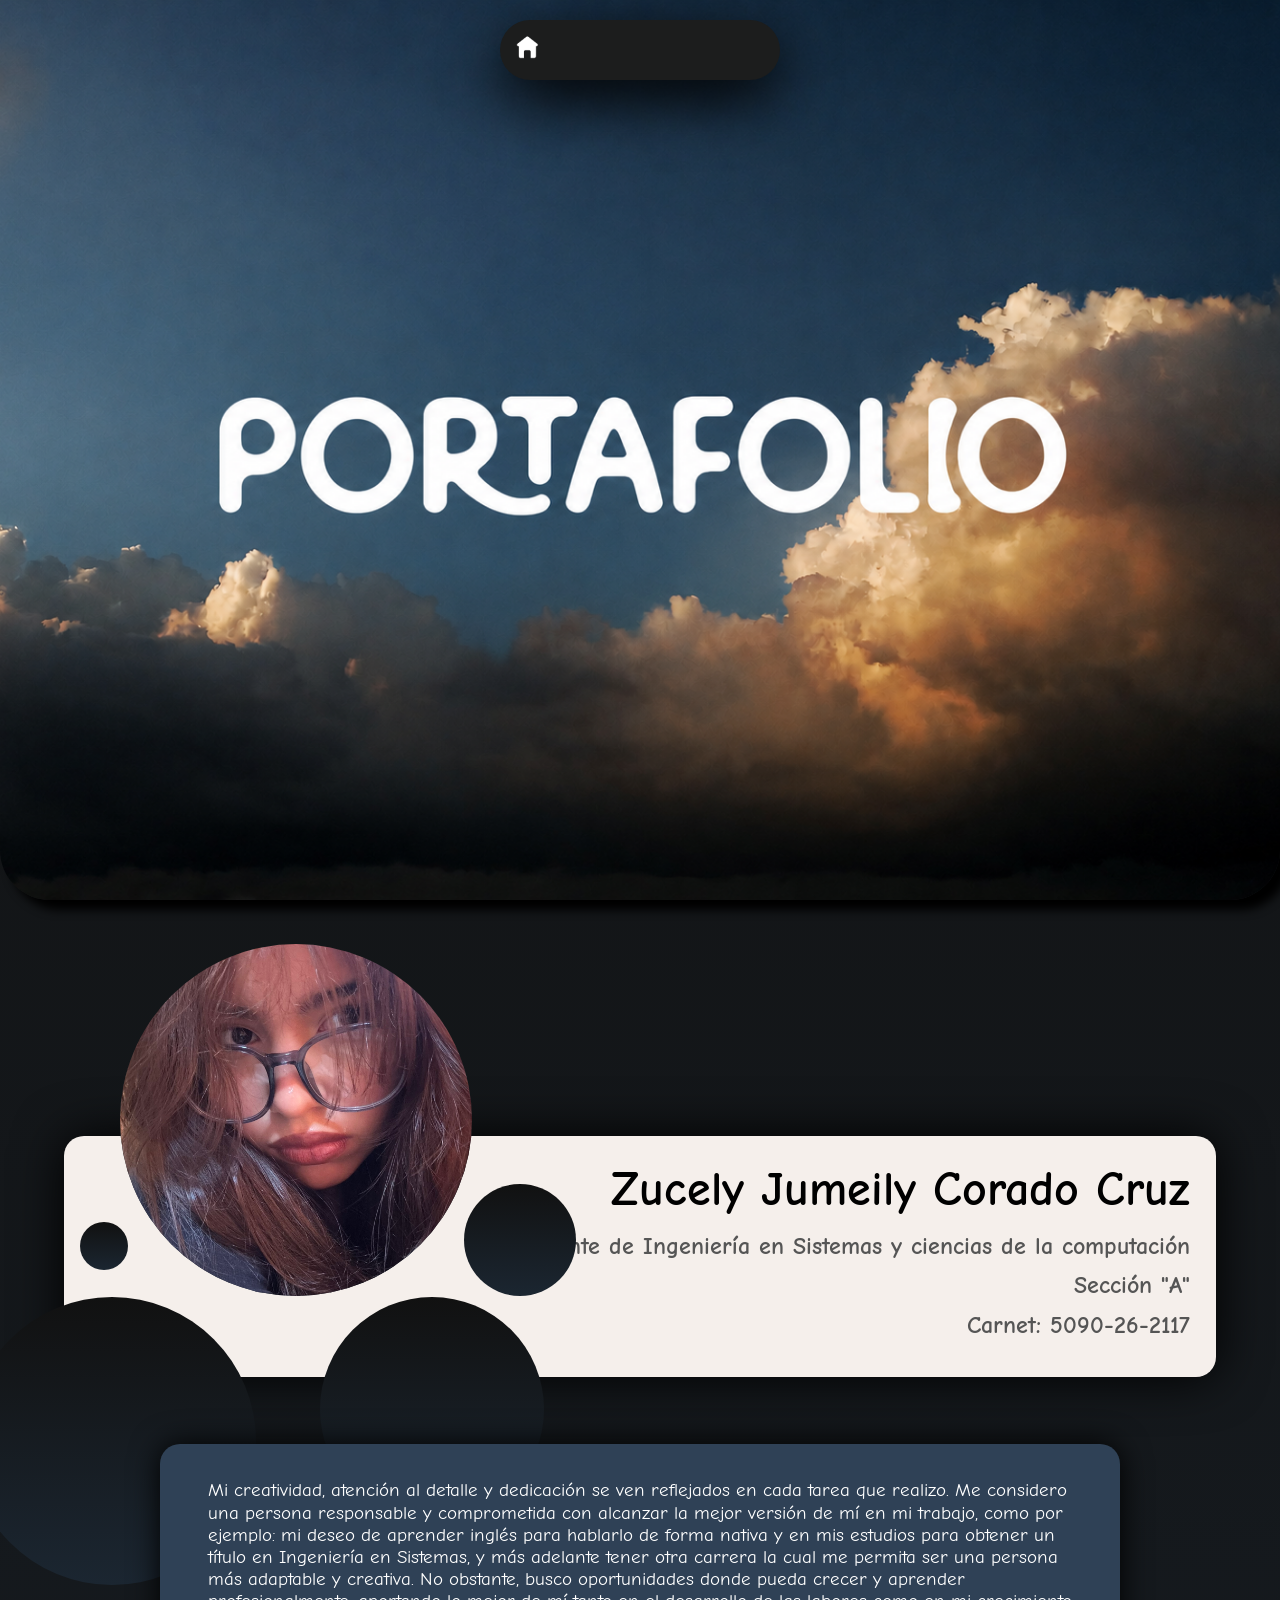
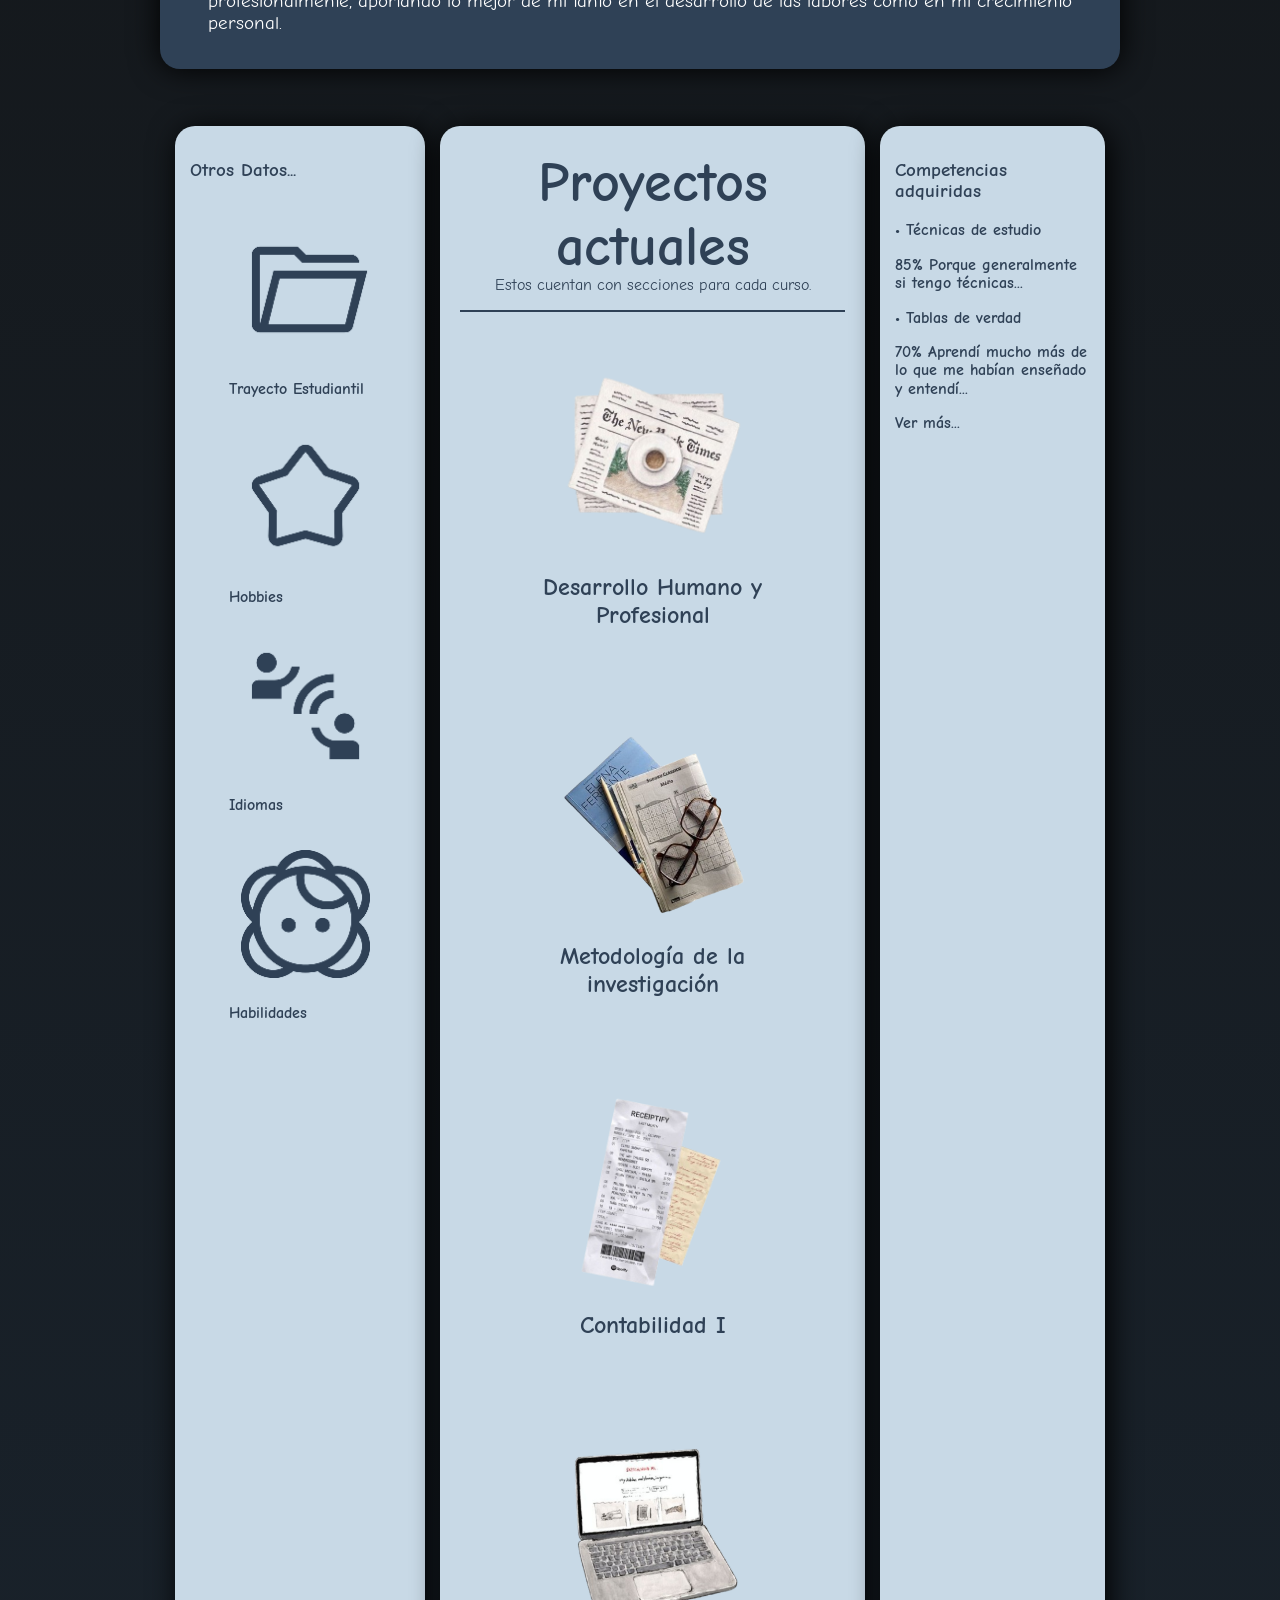
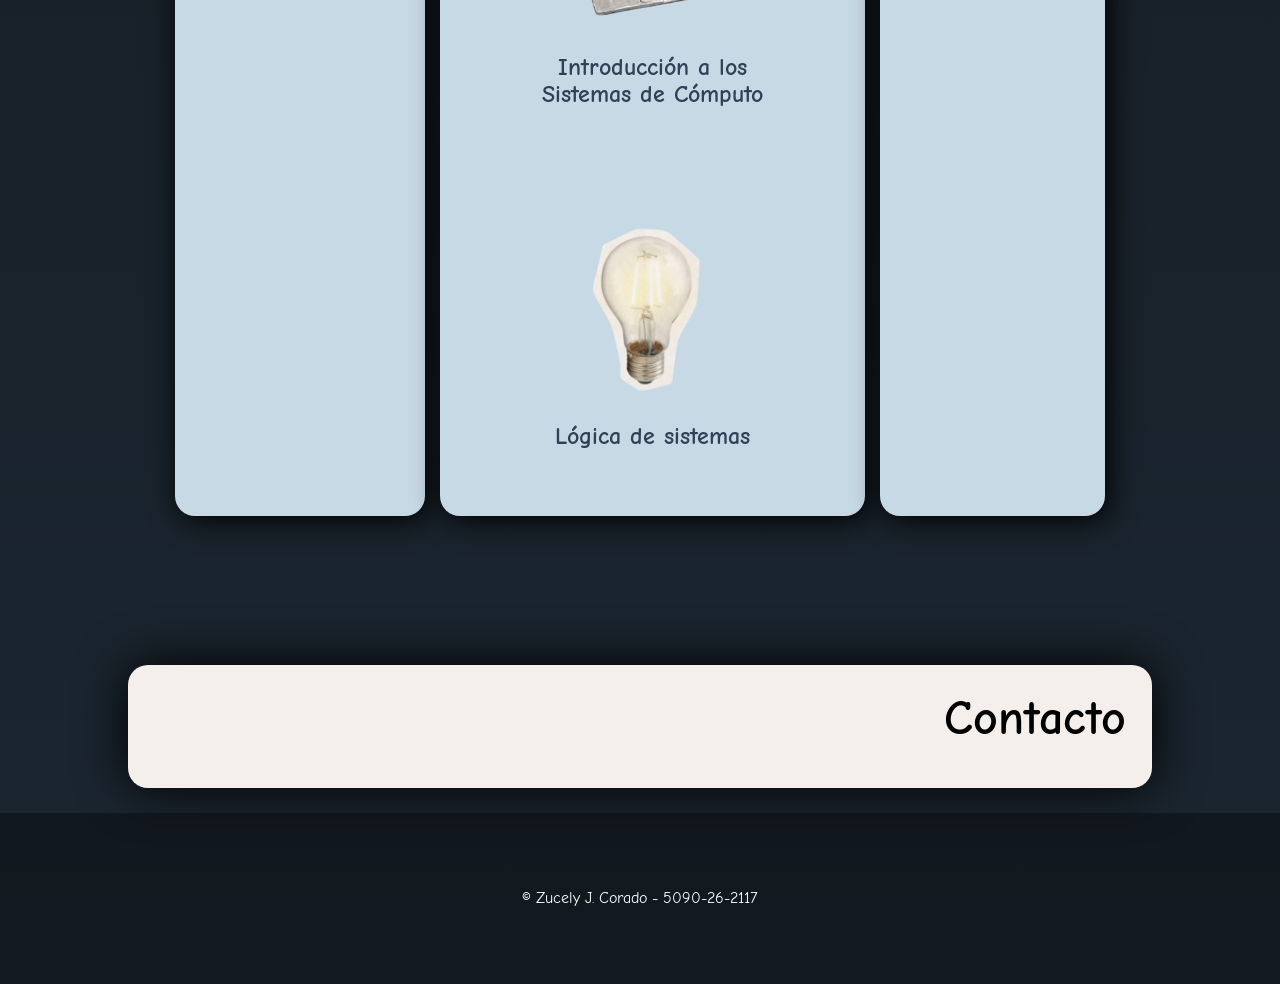
==== commit cf9cbcc4: "V3-plantillas,folders,index" ====
--- a/index.html
+++ b/index.html
@@ -7,6 +7,7 @@
     <link rel="shortcut icon" href="./Img/icon.png" type="image/x-icon">
     <link rel="stylesheet" href="./css/normalize.css">
     <link rel="stylesheet" href="./css/index.css">
+    
 </head>
 <body>
     <div class="container">
@@ -17,38 +18,40 @@
                 
             </div>
         </header>
-        <div class="content"> 
-            <section class="Basic-info">
-                <div class="circulo1"><img src="./Img/yo.JPEG" alt=""></div>
-                <div class="circulo2"></div>
-                <div class="circulo3"></div>
-                <div class="circulo4"></div>
-                <div class="circulo5"></div>
+        <section class="content"> 
+            <div class="Basic-info">
+                <div id="circulos" class="circulo1"><img src="./Img/yo.JPEG" alt=""></div>
+                <div id="circulos" class="circulo2"></div>
+                <div id="circulos" class="circulo3"></div>
+                <div id="circulos" class="circulo4"></div>
+                <div id="circulos" class="circulo5"></div>
                 <h1>Zucely Jumeily Corado Cruz</h1>
                 <h2>Estudiante de Ingeniería en Sistemas y ciencias de la computación</h2>
                 <h2>Sección "A"</h2>
                 <h2>Carnet: 5090-26-2117</h2>
-            </section>
+            </div>
 
-            <section class="infopersonal">
+            <div class="infopersonal">
                 <p>Mi creatividad, atención al detalle y dedicación se ven reflejados en cada tarea que realizo. Me considero una persona responsable y comprometida con alcanzar la mejor versión de mí en mi trabajo, como por ejemplo: mi deseo de aprender inglés para hablarlo de forma nativa y en mis estudios para obtener un título en Ingeniería en Sistemas, y más adelante tener otra carrera la cual me permita ser una persona más adaptable y creativa. No obstante, busco oportunidades donde pueda crecer y aprender profesionalmente, aportando lo mejor de mí tanto en el desarrollo de las labores como en mi crecimiento personal. </p>
-            </section>
-        </div>
+            </div>
+        </section>
 
-        <div class="cajita">
+        <section id="info"  class="cajita">
             <aside class="sidebar-left">
                 <h3>Otros Datos... </h3>
                 <ul>
-                    <li><a href="./trayecto.html">Trayecto Estudiantil</a></li>
-                    <li><a href="./hobbies.html">Hobbies</a></li>
-                    <li><a href="./idiomas.html">Idiomas</a></li>
-                    <li><a href="./Habilidades.html">Habilidades</a></li>
+                    <li><a href="./trayecto.html"><img src="./Img/trayecto.png" alt="">Trayecto Estudiantil</a></li>
+                    <li><a href="./hobbies.html"><img src="./Img/hobbies.png" alt="">Hobbies</a></li>
+                    <li><a href="./idiomas.html"><img src="./Img/idiomas.png" alt="">Idiomas</a></li>
+                    <li><a href="./Habilidades.html"><img src="./Img/habilidades.png" alt="">Habilidades</a></li>
                 </ul>
             </aside>
 
             <main class="resto">
-                <h2>Proyectos actuales</h2>
-                <p> Estos cuentan con secciones para cada curso.</p>
+                <div class="title">
+                    <h2>Proyectos actuales</h2>
+                    <p> Estos cuentan con secciones para cada curso.</p>
+                </div>
                 <hr><br>
                 <div class="cards">
                     <div class="card"><a href="./Desarrollo.html"><img src="./Img/desa.png" alt="desarrollo"><h2>Desarrollo Humano y Profesional</h2></a></div>
@@ -70,17 +73,19 @@
                 </a>
 
             </aside>
-        </div>
+        </section>
+        
 
-        <div class="contacto">
+        <section class="contacto">
+            <section class="caja">
+                <h1>Contacto</h1>
+            </section>
 
-        </div>
+        </section>
         
-        <div class="footer">
+        <section class="footer">
             <p>&copy; Zucely J. Corado - 5090-26-2117</p>
-        </div>
-
+        </section>
     </div>
-    
 </body>
 </html>
--- a/css/index.css
+++ b/css/index.css
@@ -1,24 +1,26 @@
-@import url('https://fonts.googleapis.com/css2?family=Changa+One:ital@0;1&family=Dancing+Script:wght@400..700&family=Fira+Sans:ital,wght@0,100;0,200;0,300;0,400;0,500;0,600;0,700;0,800;0,900;1,100;1,200;1,300;1,400;1,500;1,600;1,700;1,800;1,900&family=Fustat:wght@200..800&family=Matemasie&family=Rakkas&family=Rubik+Vinyl&family=Special+Gothic+Expanded+One&family=Zain:wght@200;300;400;700;800;900&display=swap');
-@import url('https://fonts.googleapis.com/css2?family=Caveat:wght@400..700&family=Changa+One:ital@0;1&family=Dancing+Script:wght@400..700&family=Fira+Sans:ital,wght@0,100;0,200;0,300;0,400;0,500;0,600;0,700;0,800;0,900;1,100;1,200;1,300;1,400;1,500;1,600;1,700;1,800;1,900&family=Fustat:wght@200..800&family=Matemasie&family=Petemoss&family=Rakkas&family=Rock+Salt&family=Rubik+Vinyl&family=Special+Gothic+Expanded+One&family=Zain:wght@200;300;400;700;800;900&display=swap');
-
-*¨{
+@import url('https://fonts.googleapis.com/css2?family=Comic+Neue:ital,wght@0,300;0,400;0,700;1,300;1,400;1,700&display=swap');
+
+*{
+    padding: 0;
+}
+
+body{
     margin: 0;
-    padding: 0;
-}
-
-body{
     background: linear-gradient(to bottom, #111111, #1B2631);
+    font-family: "Comic Neue", sans-serif;
 }   
 
 .container{
     display: grid;
     grid-template-columns: auto auto auto;
-    grid-template-rows: auto auto auto auto ;
+    grid-template-rows: auto auto auto auto auto;
     grid-template-areas: 
     "header header header"
     "content content content"
     "proyectos proyectos proyectos"
+    "contacto contacto contacto"
     "footer footer footer";
+    overflow: hidden;
 }
 
 /*isla dynamic*/
@@ -76,7 +78,7 @@
     padding-top: 140px;
 }
 
-.Basic-info{
+.Basic-info, .caja{
     position: relative;
     margin-top: 2rem;
     width: auto;
@@ -88,13 +90,12 @@
     transition: transform 0.1s;
 }
 
-.Basic-info:hover{
+.Basic-info:hover, .caja:hover{
     transform: scale(1.02);
 }
 
-.Basic-info h1{
+.Basic-info h1, .caja h1{
     font-weight: bold;
-    font-family: sans-serif;
     font-size: 3rem;
     color: #000000;
     position: static;
@@ -103,7 +104,6 @@
 }
 
 .Basic-info h2{
-    font-family: sans-serif;
     font-size: 1.5rem;
     color: #555;
     position: static;
@@ -112,7 +112,7 @@
 }
 
 /*circulos*/
-.circulo1, .circulo2, .circulo3, .circulo4, .circulo5 {
+#circulos{
     position: absolute;
     background: linear-gradient(to bottom, #111111, #1B2631);
     border-radius: 50%;
@@ -172,7 +172,7 @@
     width: auto;
     height: auto;
     padding: 1rem 3rem;
-    background-color: #9c9c9c;
+    background-color: #2F4156;
     border-radius: 20px;
     box-shadow: 0px 0px 30px #000000;
     transition: transform 0.1s;
@@ -184,7 +184,6 @@
 
 .infopersonal p{
     color: white;
-    font-family: sans-serif;
     font-size: 1.5vw;
     border-radius: 20px;
 }
@@ -201,12 +200,12 @@
     padding: 15px;
     box-sizing: border-box;
     margin: 0 10rem 2rem 10rem;
+    color: #2F4156;
 }
 
 .sidebar-left { 
-    color: #FFFFFF;
+    background-color: #C8D9E6; 
     grid-area: left; 
-    background-color: #9c9c9c; 
     padding: 15px; 
     border-radius: 20px;
     box-shadow: 4px 4px 30px #000000; 
@@ -217,14 +216,19 @@
     transform: scale(1.02);
 }
 
+hr{
+    border: none;
+    height: 2px;
+    background-color: #2F4156;
+}
+
 .resto { 
+    background-color: #C8D9E6; 
     grid-area: resto;
     gap: 3px; 
-    background-color: #9c9c9c; 
     padding: 20px; 
     border-radius: 20px; 
     box-shadow: 0 2px 5px rgba(0,0,0,0.1); 
-    color: #FFFFFF;
     text-align: center;
     box-shadow: 4px 4px 30px #000000; 
     transition: transform 0.1s;
@@ -242,9 +246,8 @@
 }
 
 .sidebar-right { 
-    color: #FFFFFF;
+    background-color: #C8D9E6; 
     grid-area: right; 
-    background-color: #9c9c9c; 
     padding: 15px; 
     border-radius: 20px; 
     box-shadow: 4px 4px 30px #000000; 
@@ -255,8 +258,9 @@
     transform: scale(1.02);
 }
 
-h2, h3 { 
-    margin-top: 0; 
+.title h2{
+    font-size:3.5rem;
+    margin: 5px 0 -20px 0;
 }
 
 ul { 
@@ -266,15 +270,27 @@
 
 li { 
     margin-bottom: 10px; 
-}
-
-a { 
-    color: #ffffff;
+    justify-content: center;
+    display: flex;
+    flex-wrap: wrap;
+}
+
+li img{
+    margin:2vw 0px 2vw 1vw;
+    width: 90%;
+    height: auto;
+    object-fit: contain;
+    display: block;
+}
+
+.cajita a { 
+    color: #2F4156;
     text-decoration: none; 
     font-weight: bold; 
 }
 
 .cards{
+    justify-content: center;
     display: flex;
     flex-wrap: wrap;
     gap: 2rem;
@@ -291,6 +307,12 @@
 
 .card:hover{
     transform: scale(1.1);
+}
+
+.contacto{
+    grid-area: contacto;
+    margin: 0 10vw 2vw 10vw;
+    padding-top: 40px;
 }
 
 .footer{
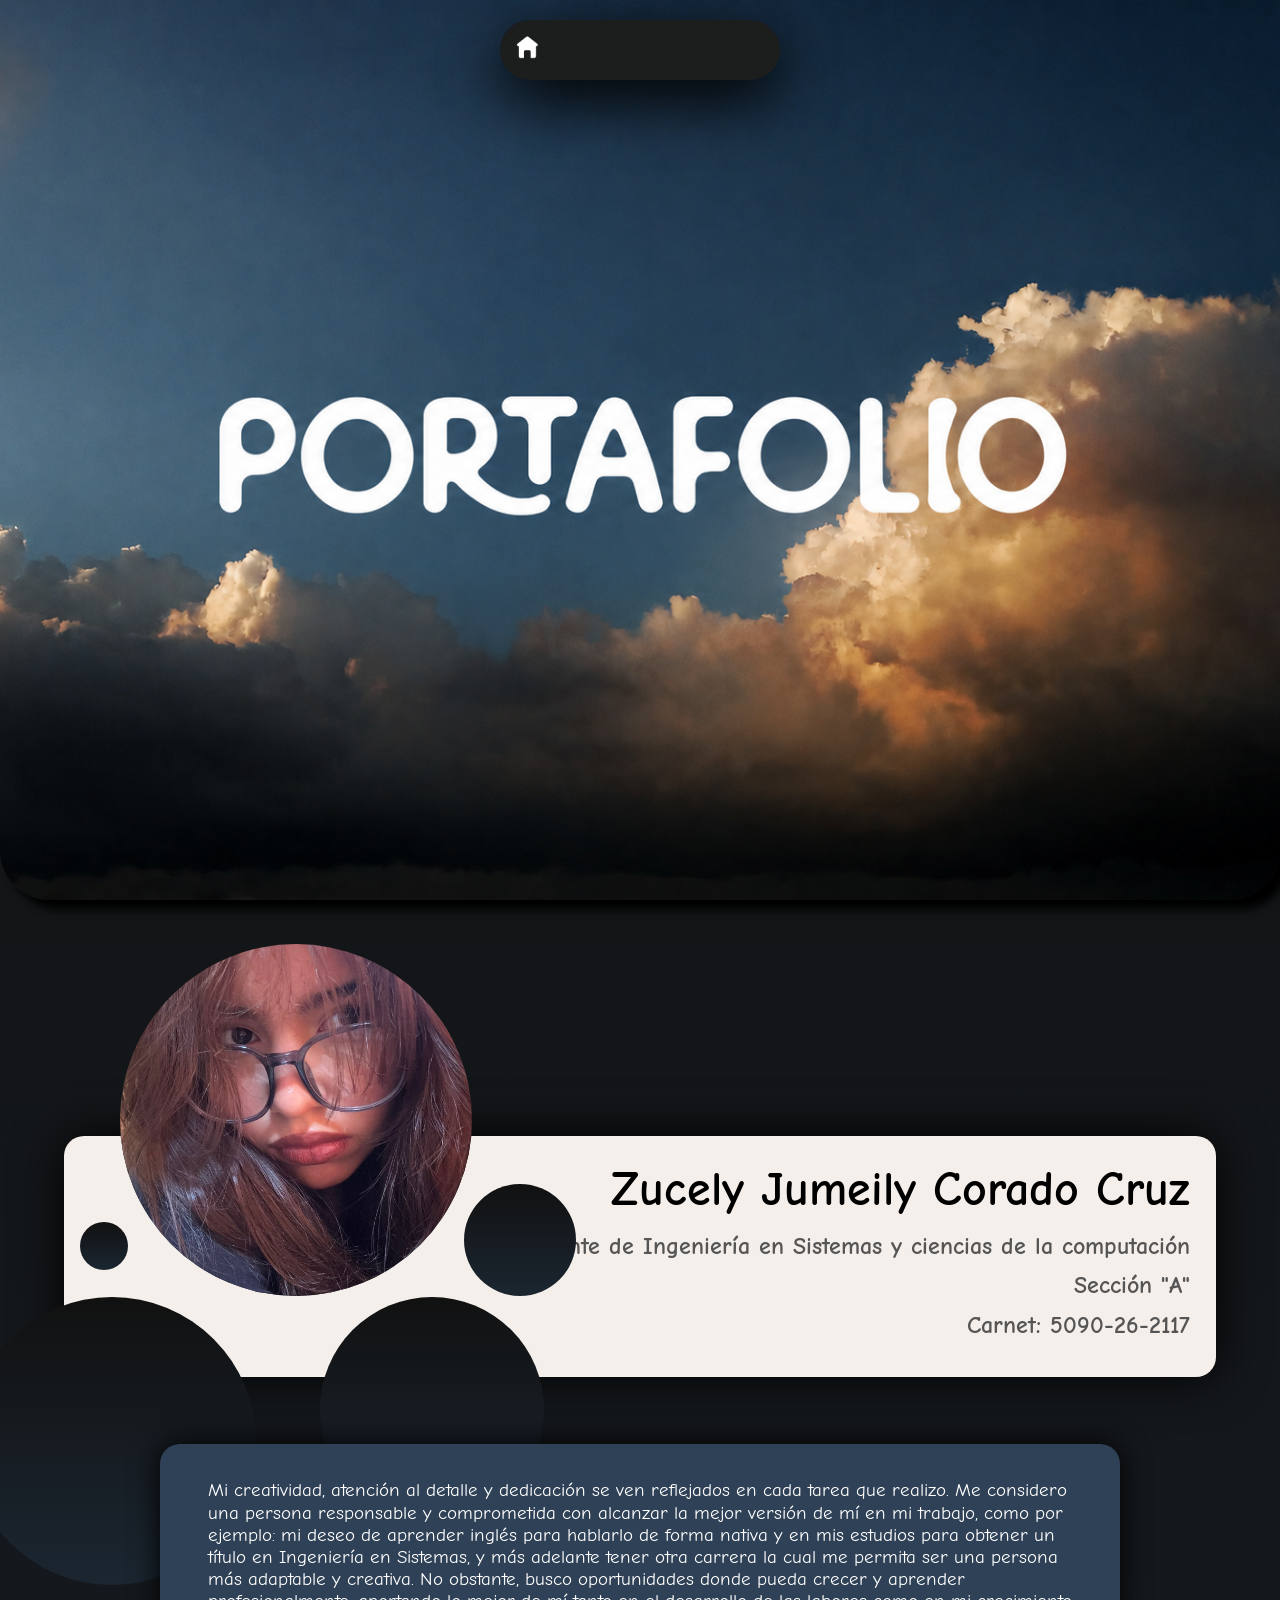
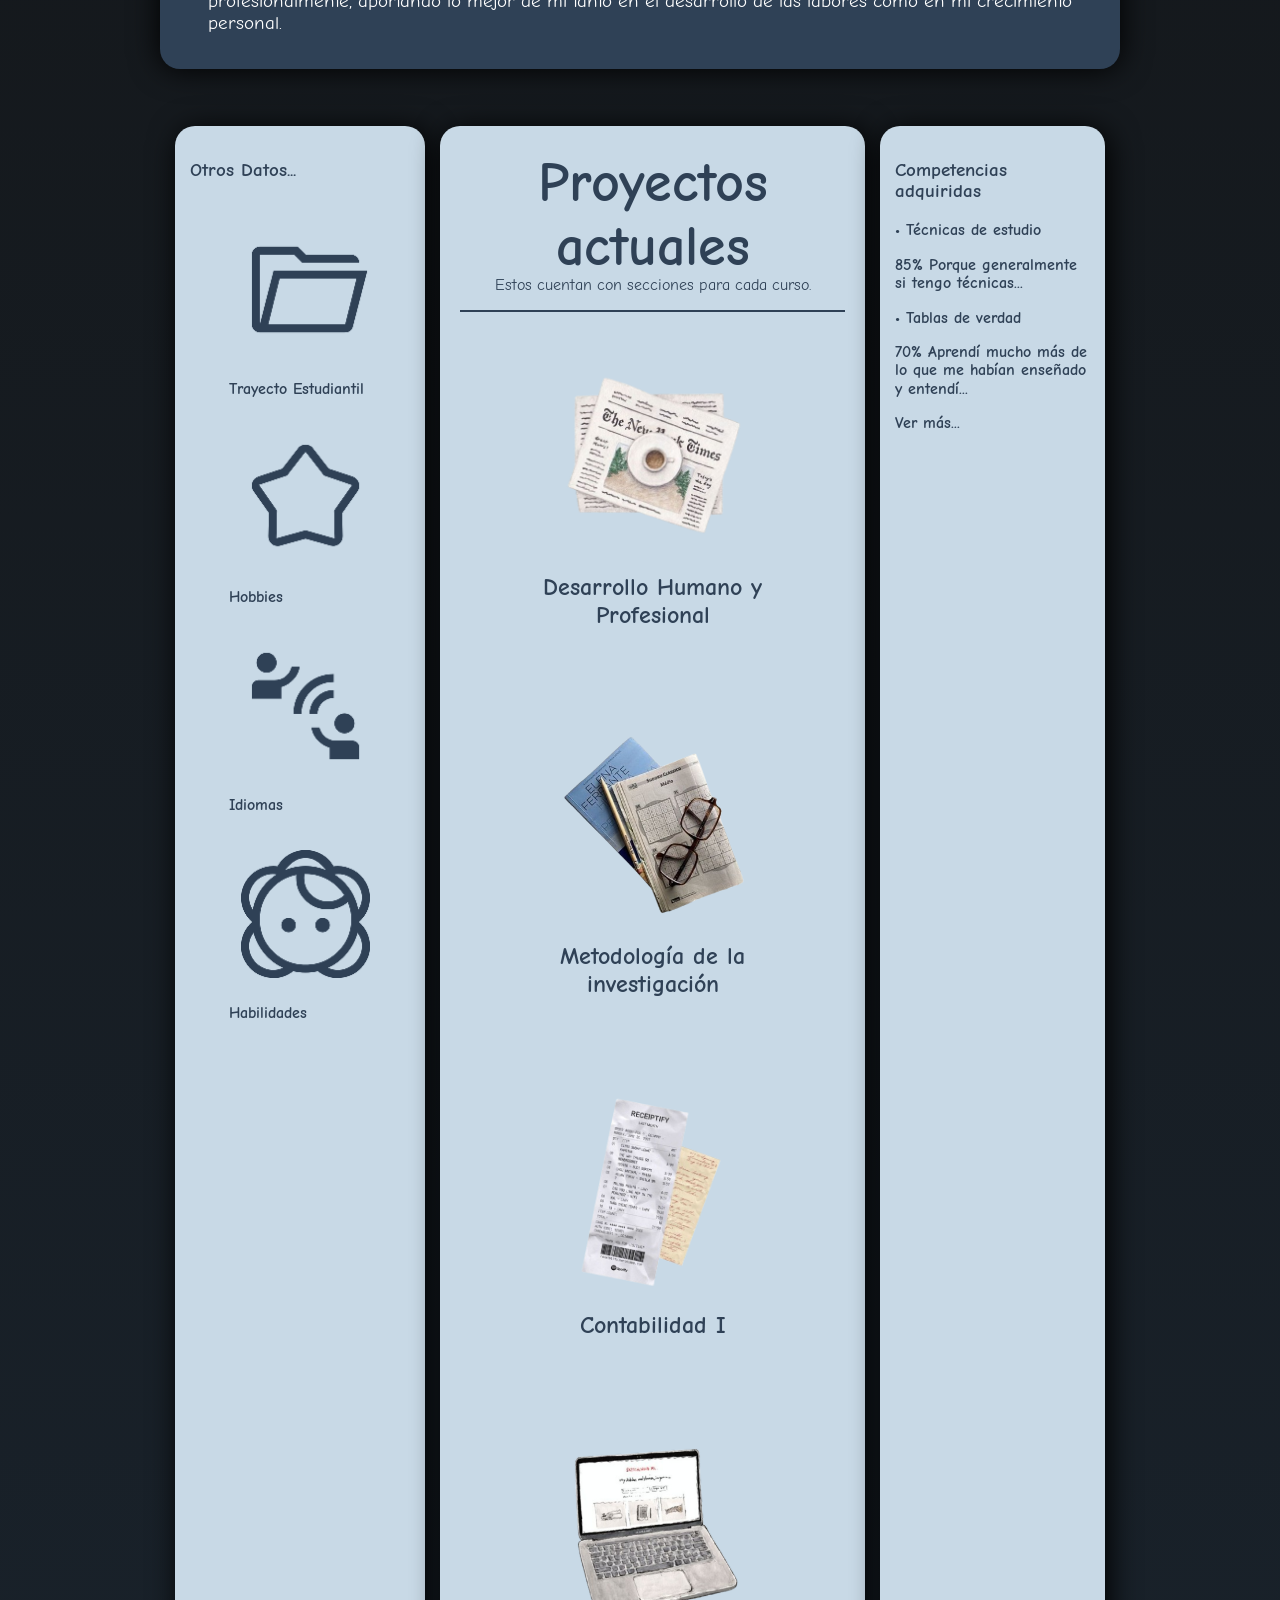
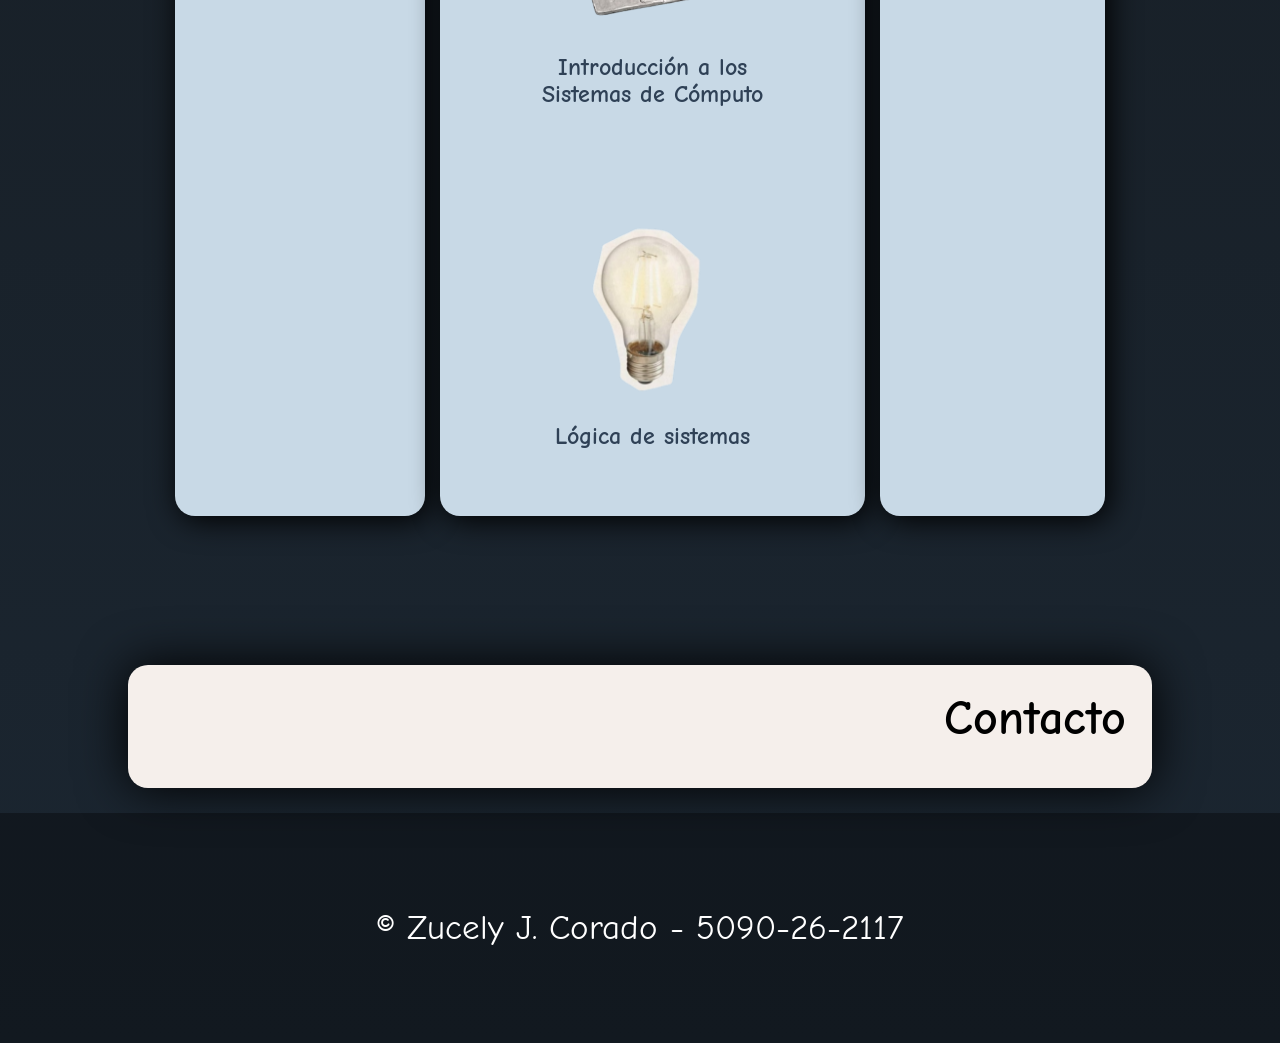
==== commit fbd7a5b1: "V4- creacion de folders y edicion de footer" ====
--- a/index.html
+++ b/index.html
@@ -56,14 +56,14 @@
                 <div class="cards">
                     <div class="card"><a href="./Desarrollo.html"><img src="./Img/desa.png" alt="desarrollo"><h2>Desarrollo Humano y Profesional</h2></a></div>
                     <div class="card"><a href="./metodologia.html"><img src="./Img/investigar.png" alt="metodologia"><h2>Metodología de la investigación</h2></a></div>
-                    <div class="card"><a href="./contabilidad.html"><img src="./Img/recibo.png" alt="contabilidad"><h2>Contabilidad I</h2></a></div>
+                    <div class="card"><a href="./Contabilidad.html"><img src="./Img/recibo.png" alt="contabilidad"><h2>Contabilidad I</h2></a></div>
                     <div class="card"><a href="./Introduccion.html"><img src="./Img/computo.png" alt="contabilidad"><h2>Introducción a los Sistemas de Cómputo</h2></a></div>
-                    <div class="card"><a href="./logica.html"><img src="./Img/foco.png" alt="contabilidad"><h2>Lógica de sistemas</h2></a></div>
+                    <div class="card"><a href="./Logica.html"><img src="./Img/foco.png" alt="contabilidad"><h2>Lógica de sistemas</h2></a></div>
                 </div>
             </main>
 
             <aside class="sidebar-right">
-                <a href="./competencias">
+                <a href="./competencias.html">
                     <h3>Competencias adquiridas</h3>
                     <p>•	Técnicas de estudio</p>
                     <p>85% Porque generalmente si tengo técnicas...</p>
--- a/css/index.css
+++ b/css/index.css
@@ -316,6 +316,7 @@
 }
 
 .footer{
+    font-size: 35px;
     grid-area: footer;
     padding: 60px;
     text-align: center;
